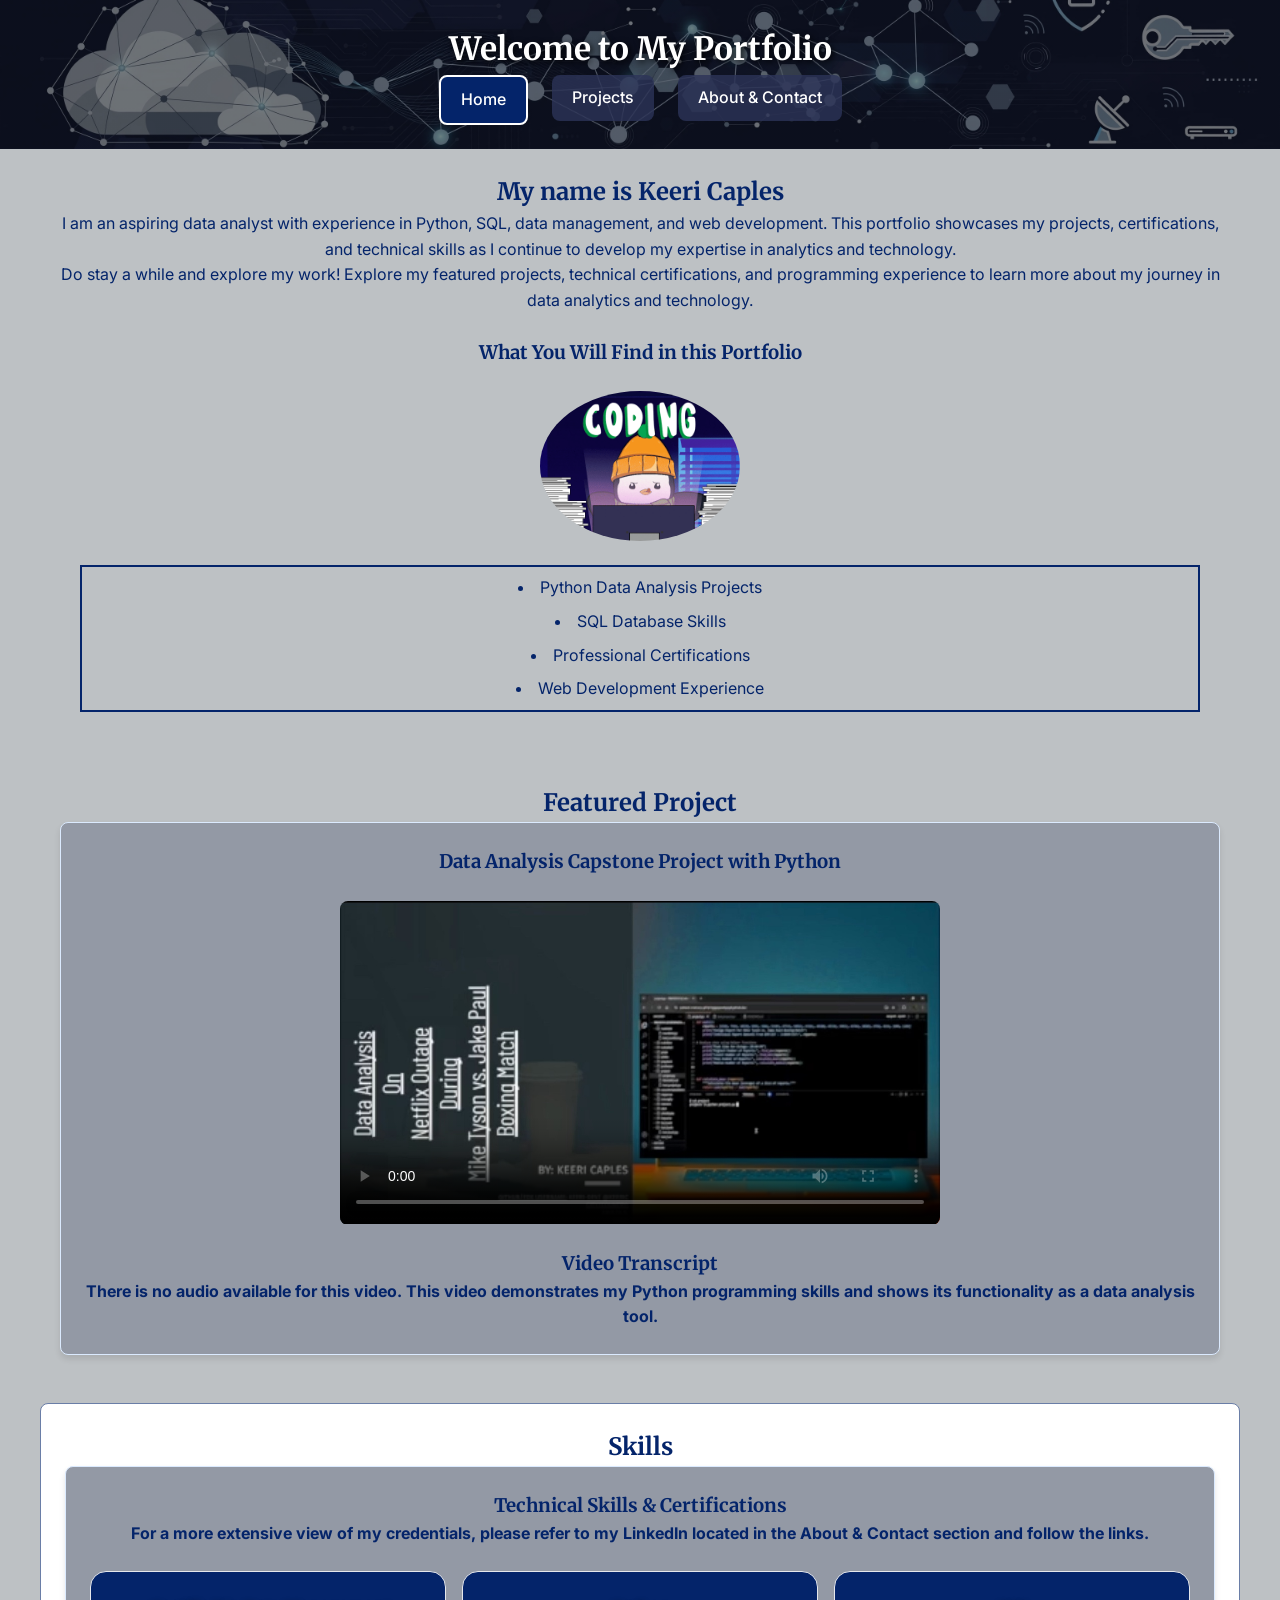
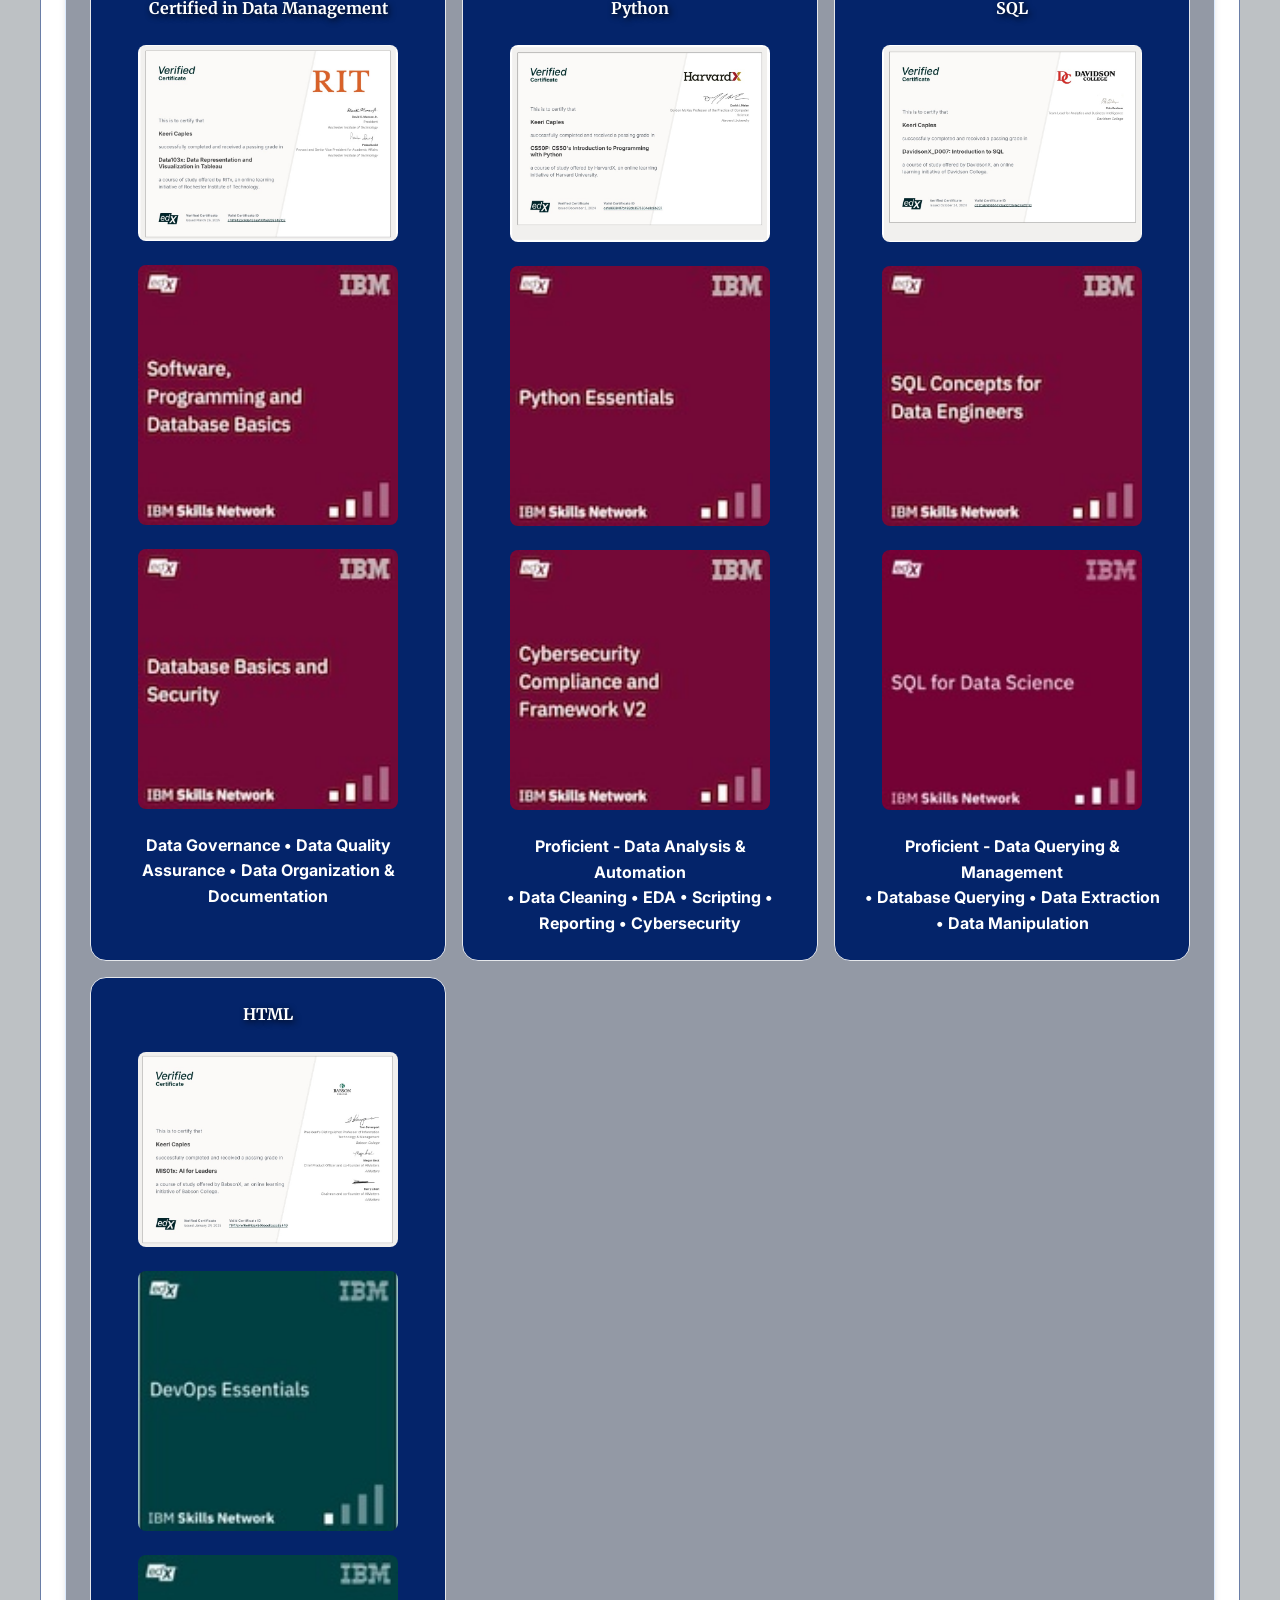
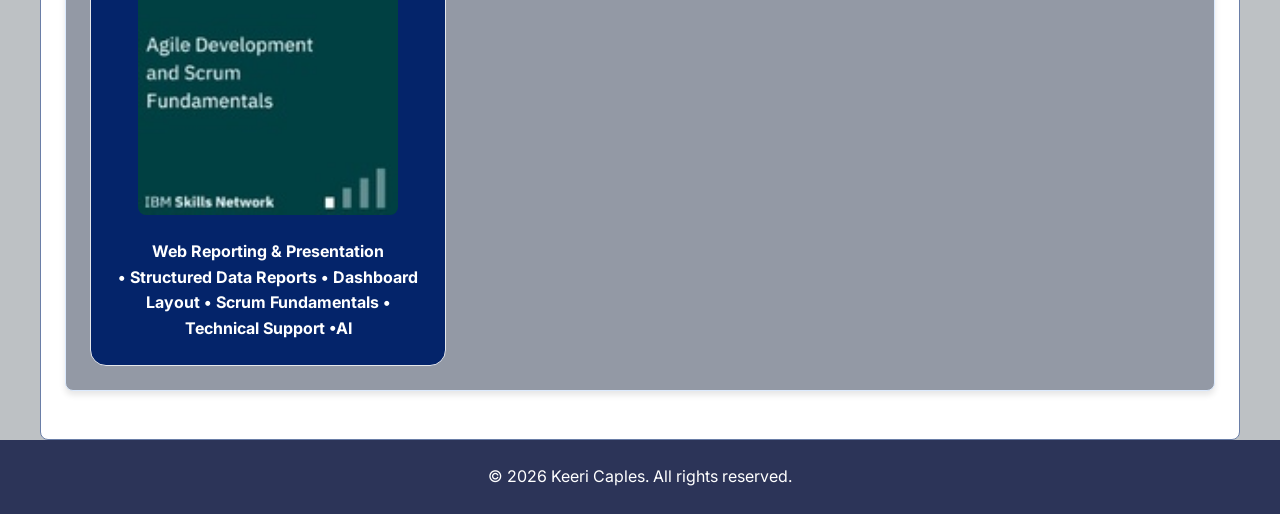
==== index.html @ d0a8fe0f "Profolio Milestone 3_Final Draft" ====
<!DOCTYPE html>
<html lang="en">

<head>
    <meta charset="UTF-8">
    <meta name="viewport" content="width=device-width, initial-scale=1.0">
    <title>Home | My Portfolio</title>

    <link rel="stylesheet" href="assets/css/styles.css">
    <link rel="preconnect" href="https://fonts.googleapis.com">
    <link rel="preconnect" href="https://fonts.gstatic.com" crossorigin>
    <link
        href="https://fonts.googleapis.com/css2?family=Inter:wght@400;600;700&family=Merriweather:wght@700&display=swap"
        rel="stylesheet">
</head>

<body>

    <a href="#main-content" class="skip-link">
        Skip to main content
    </a>

    <header id="hero">
        <h1>Welcome to My Portfolio</h1>
        <nav aria-label="Main Navigation">
            <ul>
                <li><a href="index.html" class="active">Home</a></li>
                <li><a href="projects.html">Projects</a></li>
                <li><a href="about.html">About & Contact</a></li>
            </ul>
        </nav>
    </header>

    <main id="main-content">
        <section>
            <h2>My name is Keeri Caples</h2>
            <p>
                I am an aspiring data analyst with experience in Python, SQL, data management,
                and web development. This portfolio showcases my projects, certifications,
                and technical skills as I continue to develop my expertise in analytics and technology.
            </p>
            <p>Do stay a while and explore my work! Explore my featured projects, technical certifications, and
                programming experience to learn more about my journey in data analytics and technology.
            </p>
            <section>
                <h3>What You Will Find in this Portfolio</h3>
                <img src="assets/videos/data-coding-GIF-penguin.gif" alt="Penguin Coding GIF" class="profile-image">

                <ul class="intro-list">
                    <li>Python Data Analysis Projects</li>
                    <li>SQL Database Skills</li>
                    <li>Professional Certifications</li>
                    <li>Web Development Experience</li>
                </ul>
            </section>
        </section>

        <section>
            <h2>Featured Project</h2>

            <article class="card">
                <h3>Data Analysis Capstone Project with Python</h3>

                <video controls poster="assets/images/python-capstone-thumbnail.jpg" class="project-video"
                    aria-label="Data Analysis Capstone Project demonstration video">
                    <source src="assets/videos/python-capstone.mp4" type="video/mp4">
                    Your browser does not support the video tag.
                </video>

                <h3>Video Transcript</h3>
                <p>There is no audio available for this video. This video demonstrates my Python programming skills and
                    shows its functionality as a data
                    analysis
                    tool.</p>
            </article>
        </section>

        <section class="skill-card">
            <h2>Skills</h2>
            <div class="card">
                <h3>Technical Skills & Certifications</h3>
                <p>For a more extensive view of my credentials, please refer to my LinkedIn located in the About &
                    Contact</a> section
                    and
                    follow the links.
                </p>
                <div class="skills-grid">

                    <article class="skill-box">
                        <h4>Certified in Data Management</h4>
                        <p>
                            <a href="assets/images/data-visualization-cert.jpg" target="_blank"
                                rel="noopener noreferrer">
                                <img src="assets/images/data-visualization-cert.jpg"
                                    alt="Certificate for Data Management" class="badge">
                            </a>
                            <a href="assets/images/database-basics-badge.jpg" target="_blank" rel="noopener noreferrer">
                                <img src="assets/images/database-basics-badge.jpg" alt="Database Basics Badge"
                                    class="badge">
                            </a>
                            <a href="assets/images/database-basics-security-badge.jpg" target="_blank"
                                rel="noopener noreferrer">
                                <img src="assets/images/database-basics-security-badge.jpg"
                                    alt="Database Basics Security Badge" class="badge">
                            </a>
                        </p>
                        <p>Data Governance • Data Quality Assurance • Data
                            Organization & Documentation</p>
                    </article>

                    <article class="skill-box">
                        <h4>Python</h4>
                        <p>
                            <a href="assets/images/cs50s-python-cert.jpg" target="_blank" rel="noopener noreferrer">
                                <img src="assets/images/cs50s-python-cert.jpg" alt="Python Essentials Certificate"
                                    class="badge">
                            </a>

                            <a href="assets/images/python-essentials-badge.jpg" target="_blank"
                                rel="noopener noreferrer">
                                <img src="assets/images/python-essentials-badge.jpg" alt="Python Essentials Badge"
                                    class="badge">
                            </a>
                            <a href="assets/images/cybersecurity-badge.jpg" target="_blank" rel="noopener noreferrer">
                                <img src="assets/images/cybersecurity-badge.jpg" alt="Cybersecurity Badge"
                                    class="badge">
                            </a>
                        </p>
                        <p>Proficient - Data Analysis & Automation</p>
                        <p>• Data Cleaning • EDA • Scripting • Reporting • Cybersecurity</p>
                    </article>

                    <article class="skill-box">
                        <h4>SQL</h4>
                        <p>
                            <a href="assets/images/intro-sql-cert.jpg" target="_blank" rel="noopener noreferrer">
                                <img src="assets/images/intro-sql-cert.jpg" alt="Introduction to SQL Certificate"
                                    class="badge">
                            </a>
                            <a href="assets/images/sql-concepts-for-data-engineers-badge.jpg" target="_blank"
                                rel="noopener noreferrer">
                                <img src="assets/images/sql-concepts-for-data-engineers-badge.jpg"
                                    alt="SQL Fundamentals Badge" class="badge">
                            </a>
                            <a href="assets/images/sql-data-science-badge.jpg" target="_blank"
                                rel="noopener noreferrer">
                                <img src="assets/images/sql-data-science-badge.jpg" alt="SQL Essentials Badge"
                                    class="badge">
                            </a>
                        </p>
                        <p>Proficient - Data Querying & Management</p>
                        <p>• Database Querying • Data Extraction • Data
                            Manipulation</p>
                    </article>

                    <div class="skill-box">
                        <h4>HTML</h4>
                        <p>
                            <a href="assets/images/ai-leaders-cert.jpg" target="_blank" rel="noopener noreferrer">
                                <img src="assets/images/ai-leaders-cert.jpg" width="260" alt="AI Leaders Certificate"
                                    class="badge">
                            </a>
                            <a href="assets/images/devops-essentials-badge.jpg" target="_blank"
                                rel="noopener noreferrer">
                                <img src="assets/images/devops-essentials-badge.jpg" alt="DevOps Essentials Badge"
                                    class="badge">
                            </a>
                            <a href="assets/images/scrum-fundamentals-badge.jpg" target="_blank"
                                rel="noopener noreferrer">
                                <img src="assets/images/scrum-fundamentals-badge.jpg" alt="Scrum Fundamentals Badge"
                                    class="badge">
                            </a>
                        </p>
                        <p>Web Reporting & Presentation</p>
                        <p>• Structured Data Reports • Dashboard Layout • Scrum Fundamentals • Technical Support •AI</p>
                    </div>
                </div>
            </div>
        </section>
    </main>

    <footer>
        <p>&copy; 2026 Keeri Caples. All rights reserved.</p>
    </footer>
</body>

</html>
---- assets/css/styles.css ----
/* GLOBAL STYLES */
* {
    box-sizing: border-box;
    margin: 0;
    padding: 0;
}

img,
video {
    max-width: 100%;
    height: auto;
}

/* TYPE SELECTOR */

body {
    font-family: 'Inter', sans-serif;
    line-height: 1.6;
    margin: 0;
    padding: 0;
    background-color: #bdc1c4;
    color: #04246a;
    text-align: center;
}

h1,
h4 {
    font-family: 'Merriweather', serif;
    color: #ffffff;
    font-weight: 700;
    text-shadow: 2px 2px 6px rgba(0, 0, 0, 0.9);
}

h2,
h3 {
    font-family: 'Merriweather', serif;
    color: #04246a;
    font-weight: 700;
}

form {
    max-width: 600px;
    margin: auto;
    text-align: left;
}

fieldset {
    border: 2px solid #2563eb;
    border-radius: 8px;
    padding: 20px;
}

label {
    display: block;
    margin-top: 8px;
    font-weight: bold;
}

input,
textarea {
    width: 100%;
    padding: 16px;
    margin-top: 8px;
}

/* ID SELECTOR */

#hero {
    background-image:
        linear-gradient(rgba(0, 0, 0, 0.5),
            rgba(0, 0, 0, 0.5)),
        url("../images/banner.jpg");

    background-size: cover;
    background-position: center;
    background-repeat: no-repeat;
    color: white;
    padding: 24px 20px;
    text-align: center;
}



/* NAVIGATION */

nav ul {
    list-style: none;
    padding: 0;
    display: flex;
    justify-content: center;
    gap: 24px;
    flex-direction: column;
}


nav a {
    text-decoration: none;
    color: white;
    font-weight: 500;

    background-color: rgba(44, 52, 88, 0.8);
    padding: 10px 20px;
    border-radius: 8px;

    display: inline-block;
    transition: 0.3s;
}

nav a:hover,
nav a:focus {
    background-color: #2563eb;
    transform: translateY(-2px);
    outline: 3px solid #facc15;
}

button {
    background-color: #2563eb;
    color: white;
    border: none;
    padding: 10px 20px;
    margin-top: 16px;
    border-radius: 8px;
    cursor: pointer;
}

button:hover,
button:focus {
    background-color: #04246a;
}

/* Keyboard Accessibility */
a:focus,
button:focus,
input:focus,
textarea:focus {
    outline: 3px solid #facc15;
    outline-offset: 3px;
}

/* CLASS SELECTOR */

.card {
    background-color: #9399a5;
    text-align: center;
    border: 1px solid #dbeafe;
    border-radius: 8px;
    padding: 24px;
    margin-bottom: 24px;
    box-shadow: 0 4px 6px rgba(0, 0, 0, 0.1);
    color: #04246a;
    font-weight: bold;
}

.card:hover {
    box-shadow: 0 8px 12px rgba(0, 0, 0, 0.2);
    transform: translateY(-4px);
    transition: all 0.3s ease;
}

.intro-list {
    list-style: disc;
    margin-top: 16px;
    list-style-position: inside;
    border: 2px solid #04246a;
}

.intro-list li {
    margin: 8px 0;
    text-align: center;
}

.profile-image {
    max-width: 200px;
    height: auto;
    border-radius: 50%;
    display: block;
    margin: 24px auto;
}

.active {
    background-color: #04246a;
    border: 2px solid white;
}

.skills-grid {
    display: grid;
    grid-template-columns: 1fr;
    gap: 16px;
    margin-top: 24px;
}

.skill-card {
    font-family: 'Inter', sans-serif;
    background-color: white;
    border: 1px solid #6a7ea7;
    border-radius: 8px;
    padding: 24px;
    max-width: 1200px;
    text-align: center;
}

.skill-box {
    border: 1px solid #e5e7eb;
    border-radius: 16px;
    padding: 24px;
    background-color: #04246a;
    text-align: center;
    color: white;
    overflow-wrap: break-word;
}

.skill-list {
    list-style-type: disc;
    text-align: left;
    margin-left: 24px;
}

.contact-info {
    font-family: 'Inter', sans-serif;
    background-color: white;
    border: 4px solid #6a7ea7;
    border-radius: 8px;
    padding: 24px;
    max-width: 1200px;
    text-align: center;
}

.skip-link {
    position: absolute;
    left: -9999px;
}

.skip-link:focus {
    left: 10px;
    top: 10px;
    background: #6a7ea7;
    color: white;
    padding: 16px;
    border-radius: 8px;
    z-index: 1000;
}

.project-video {

    width: 100%;
    max-width: 600px;
    height: auto;
    display: block;
    margin: 24px auto;
    border-radius: 8px;
}

.badge {
    width: 100%;
    max-width: 260px;
    height: auto;
    display: block;
    margin: 24px auto;
    border-radius: 8px;
}

.error-message {
    color: #b91c1c;
    display: none;
    font-size: 0.9rem;
    margin-top: 4px;
}

.error-message.show {
    display: block;
}

/* SECTIONS */

section {
    padding: 24px 20px;
    max-width: 1200px;
    margin: 0 auto;
    text-align: center;
}

/* FOOTER */

footer {
    background-color: #2C3458;
    color: white;
    text-align: center;
    padding: 24px;
    position: relative;
    bottom: 0;
    width: 100%;
}

/* TABLET */

@media (min-width: 768px) {
    nav ul {
        flex-direction: row;
    }

    .skills-grid {
        grid-template-columns: repeat(2, 1fr);
    }
}


/* DESKTOP */

@media (min-width: 1200px) {
    .skills-grid {
        grid-template-columns: repeat(3, 1fr);
    }

    main {
        max-width: 1200px;
        margin: 0 auto;
    }
}

html,
body {
    overflow-x: hidden;
}
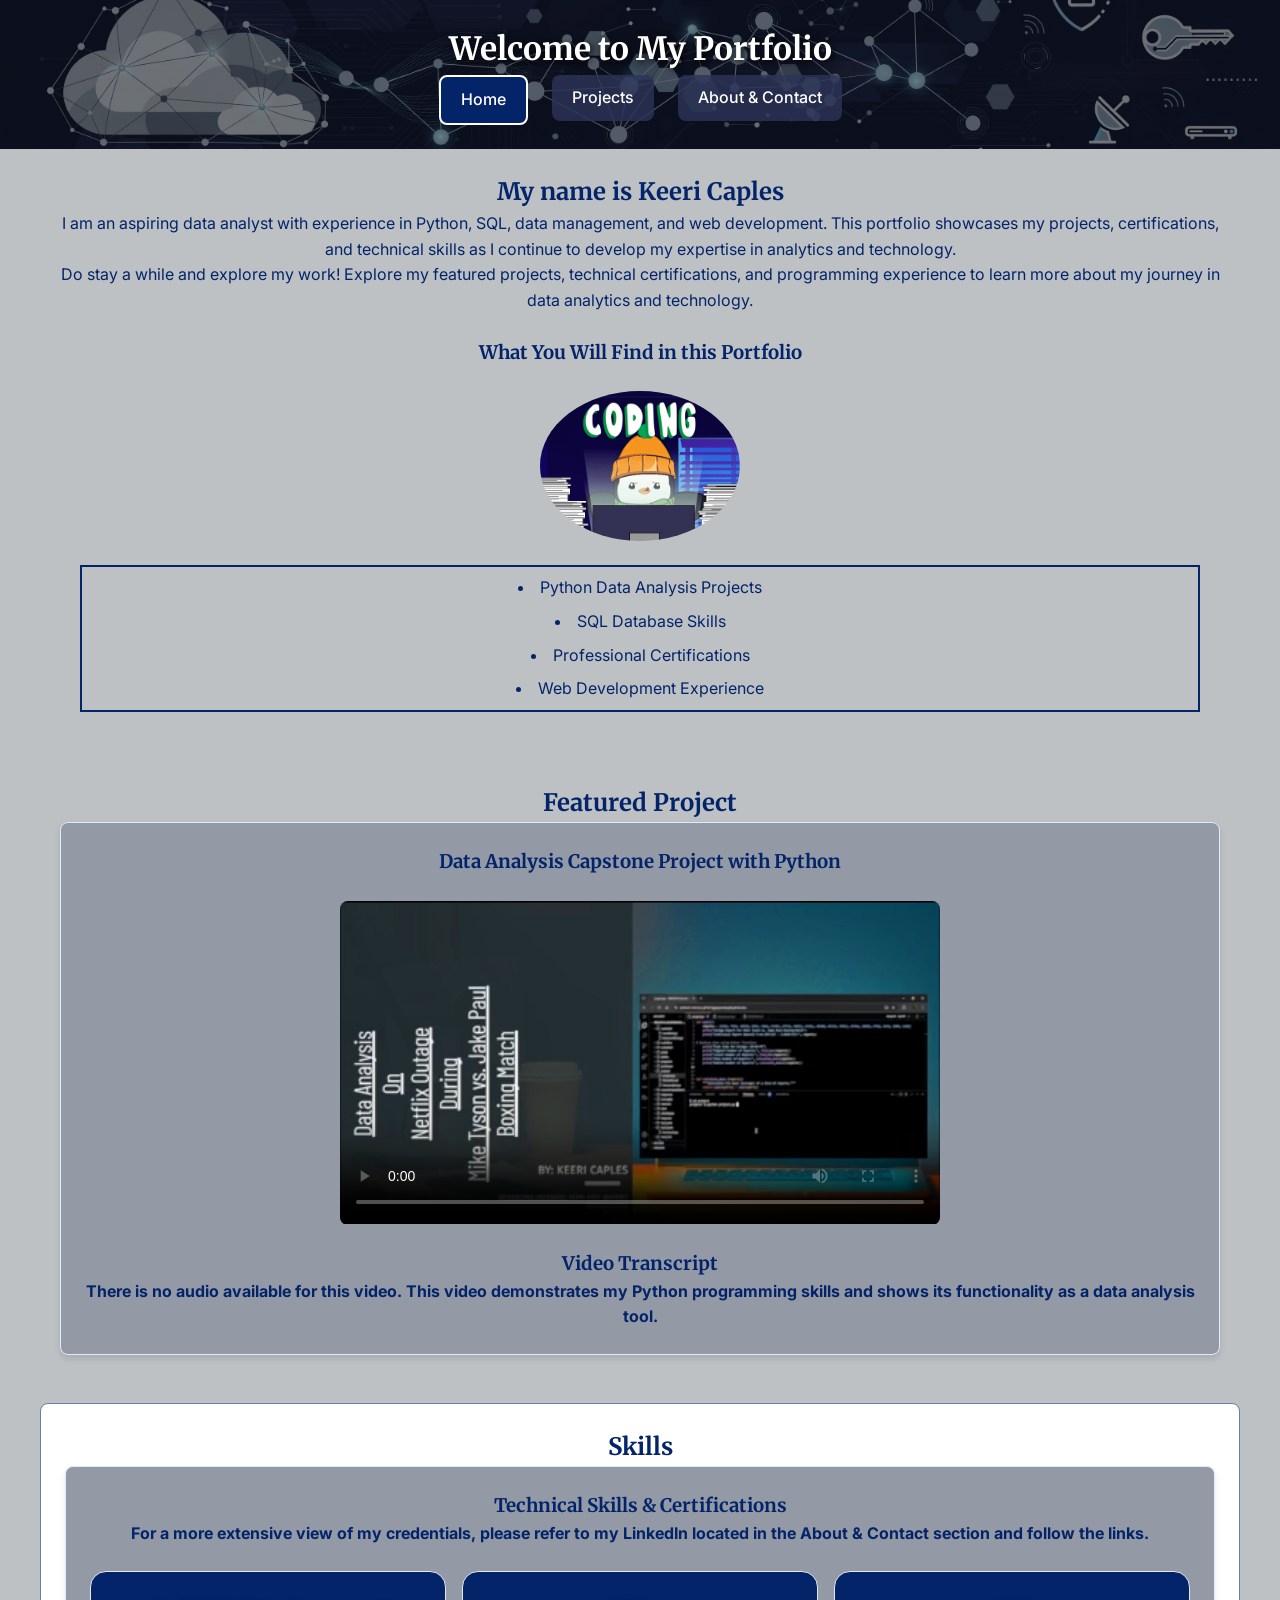
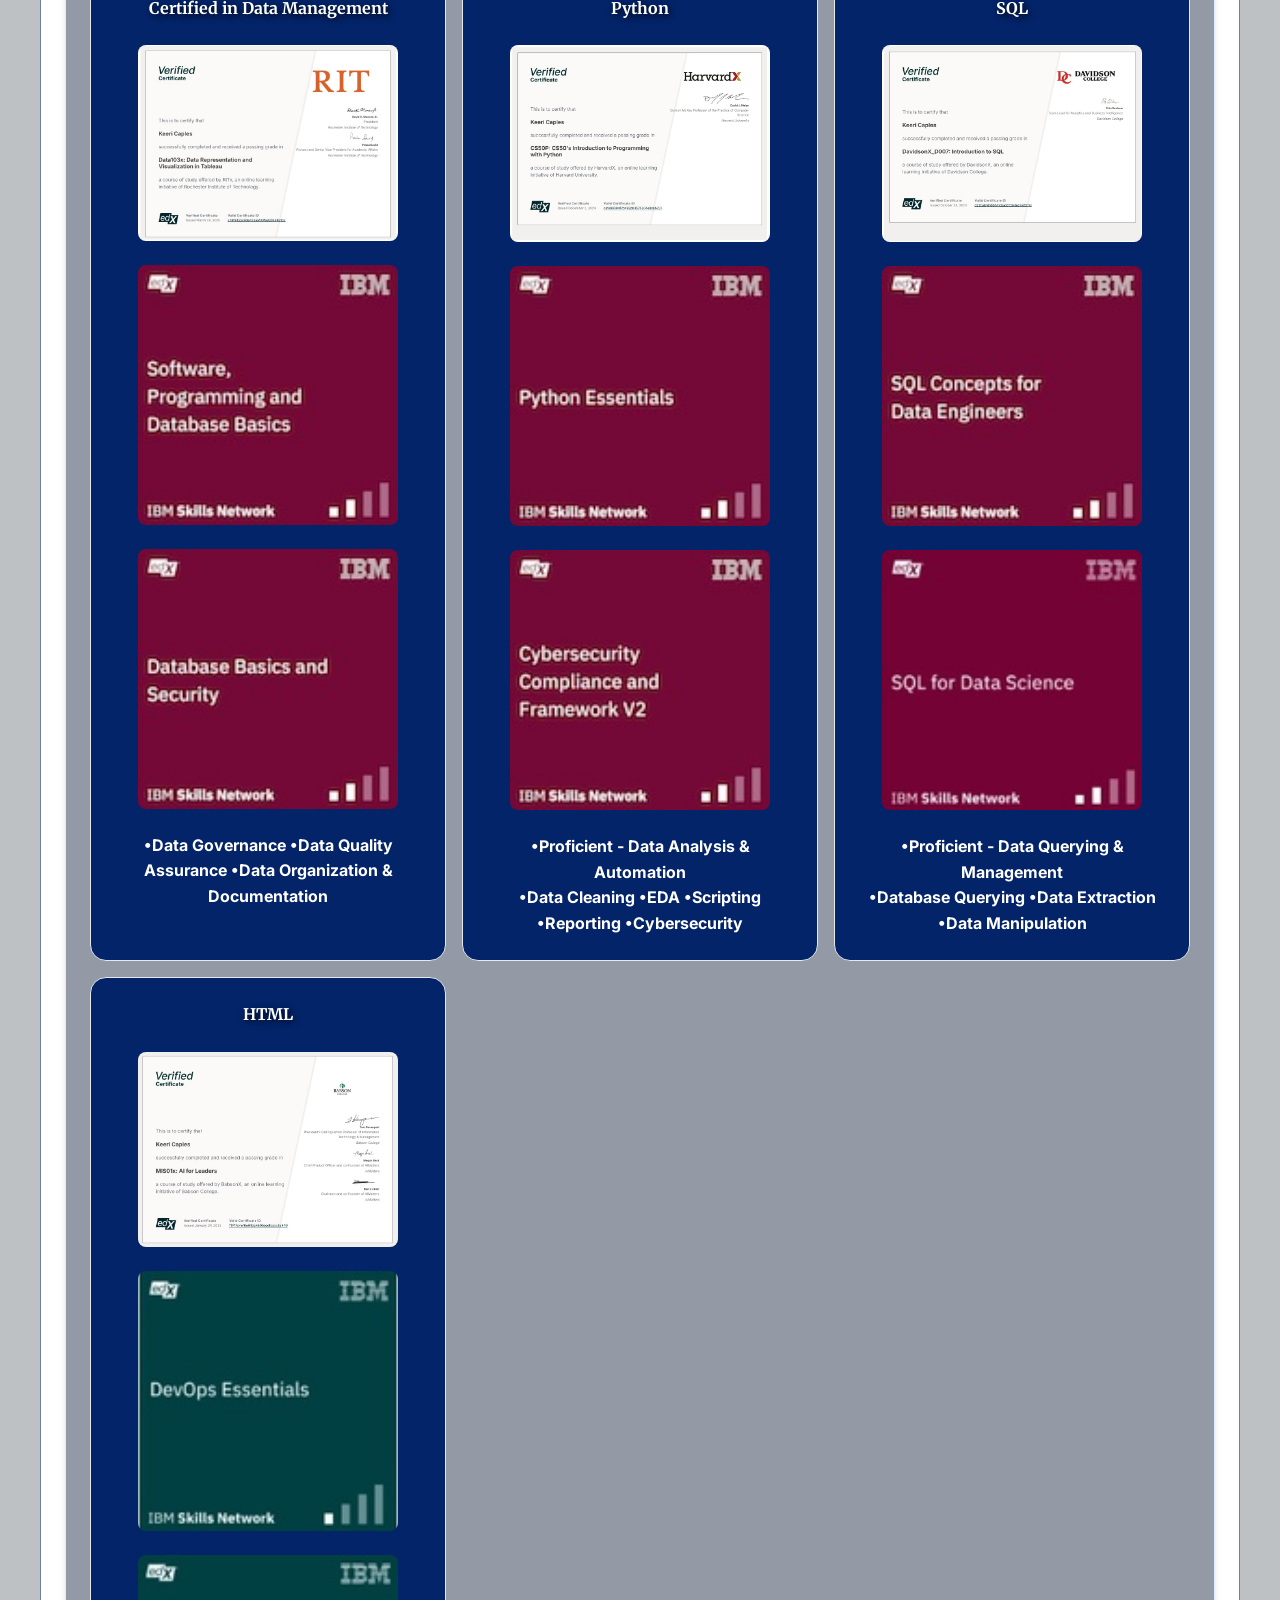
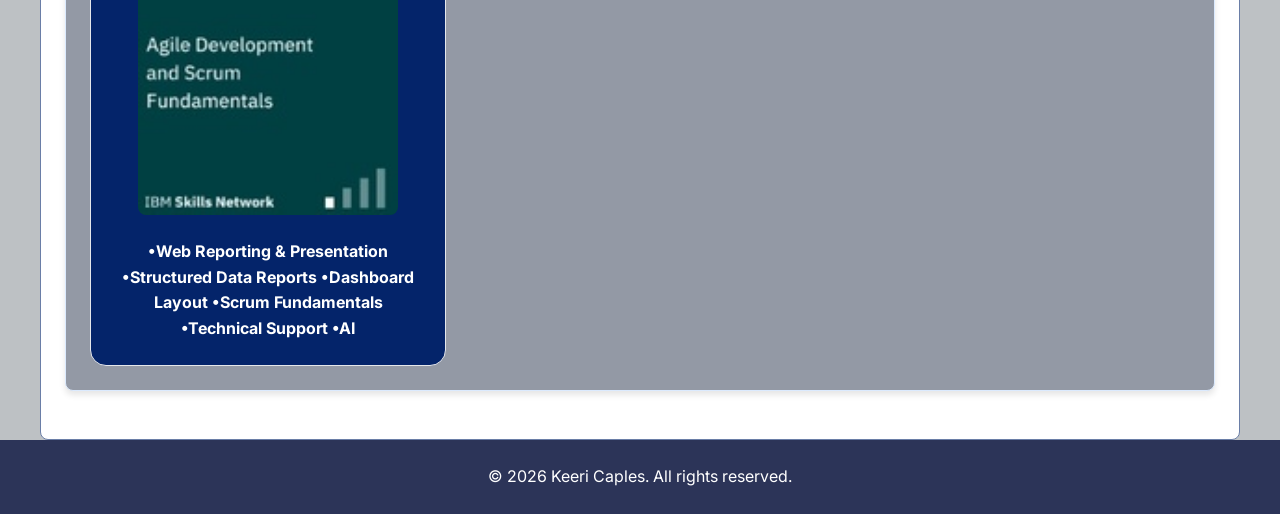
==== commit f40946ea: "Portfolio Milestone 3_Final Final Final Boss" ====
--- a/index.html
+++ b/index.html
@@ -104,7 +104,7 @@
                                     alt="Database Basics Security Badge" class="badge">
                             </a>
                         </p>
-                        <p>Data Governance • Data Quality Assurance • Data
+                        <p>•Data Governance •Data Quality Assurance •Data
                             Organization & Documentation</p>
                     </article>
 
@@ -126,8 +126,9 @@
                                     class="badge">
                             </a>
                         </p>
-                        <p>Proficient - Data Analysis & Automation</p>
-                        <p>• Data Cleaning • EDA • Scripting • Reporting • Cybersecurity</p>
+                        <p>•Proficient - Data Analysis & Automation</p>
+
+                        <p>•Data Cleaning •EDA •Scripting •Reporting •Cybersecurity</p>
                     </article>
 
                     <article class="skill-box">
@@ -148,8 +149,9 @@
                                     class="badge">
                             </a>
                         </p>
-                        <p>Proficient - Data Querying & Management</p>
-                        <p>• Database Querying • Data Extraction • Data
+                        <p>•Proficient - Data Querying & Management</p>
+
+                        <p>•Database Querying •Data Extraction •Data
                             Manipulation</p>
                     </article>
 
@@ -171,8 +173,9 @@
                                     class="badge">
                             </a>
                         </p>
-                        <p>Web Reporting & Presentation</p>
-                        <p>• Structured Data Reports • Dashboard Layout • Scrum Fundamentals • Technical Support •AI</p>
+                        <p>•Web Reporting & Presentation</p>
+
+                        <p>•Structured Data Reports •Dashboard Layout •Scrum Fundamentals •Technical Support •AI</p>
                     </div>
                 </div>
             </div>
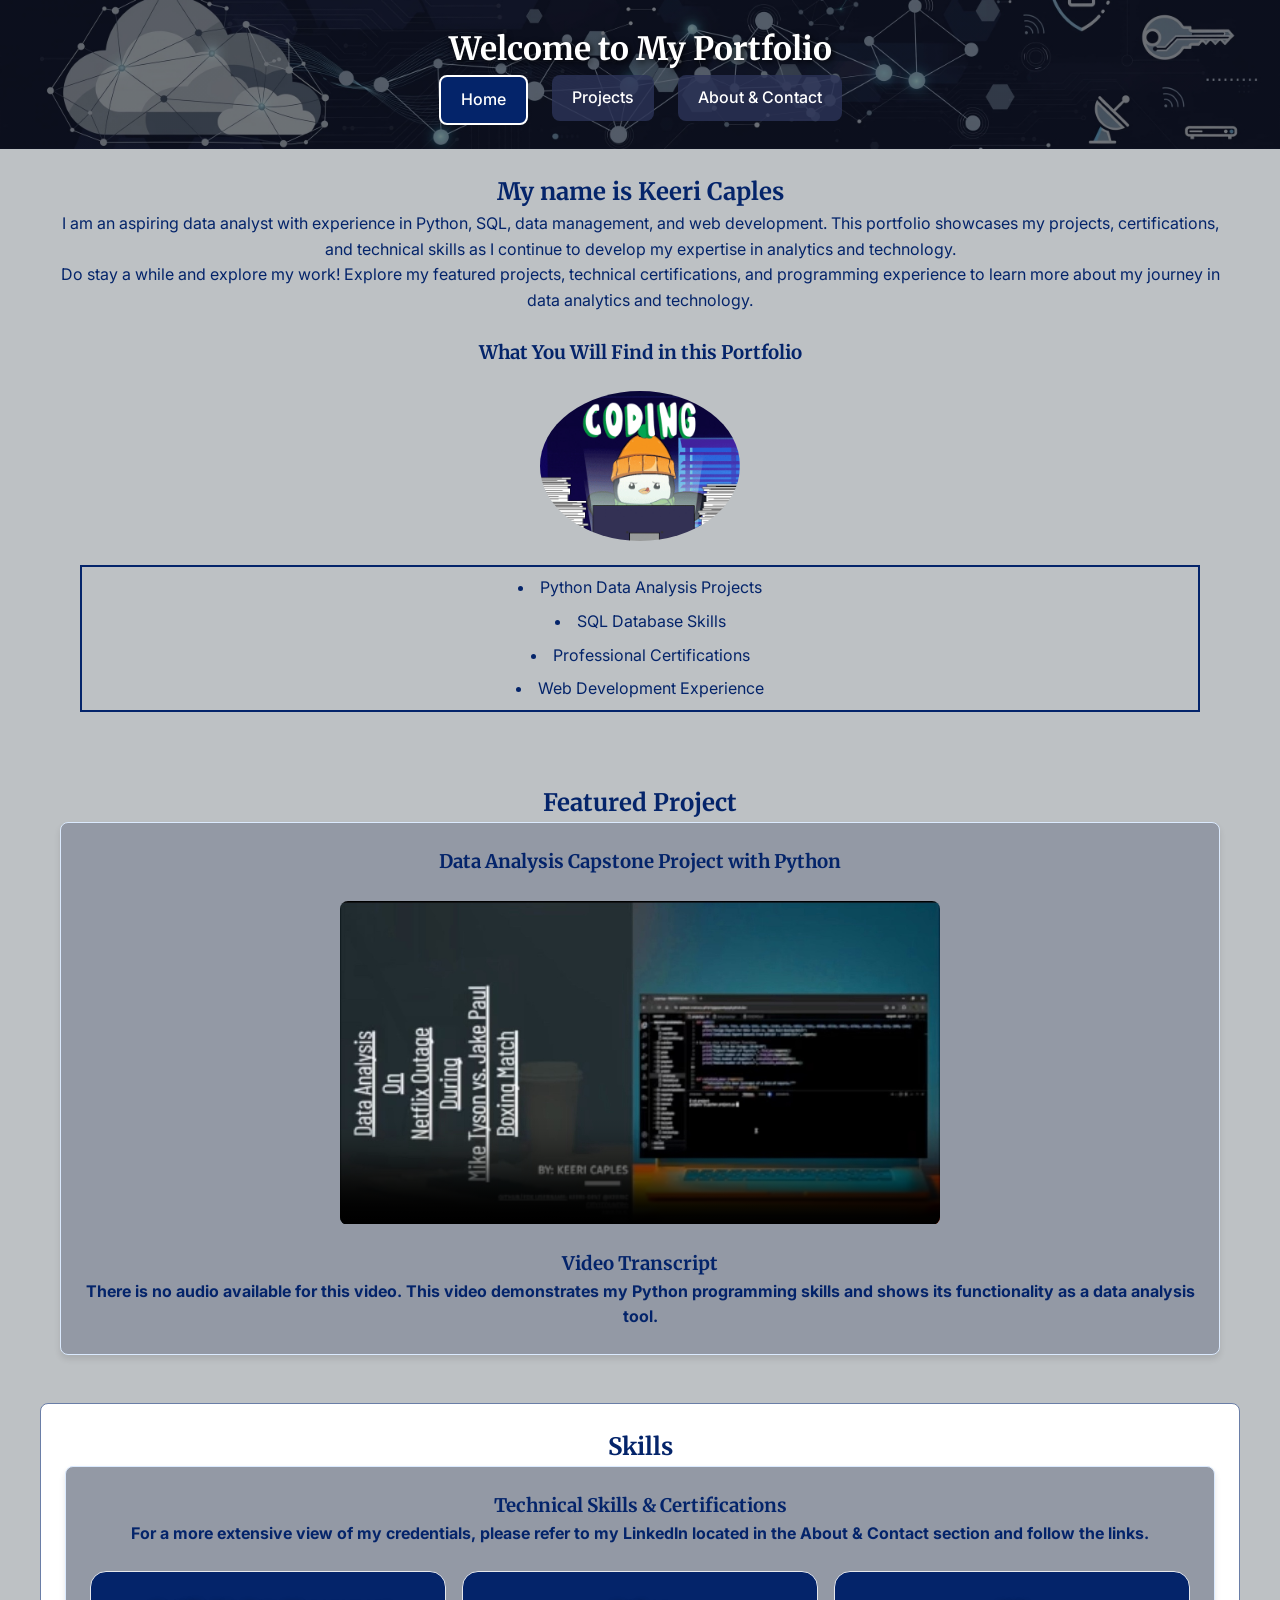
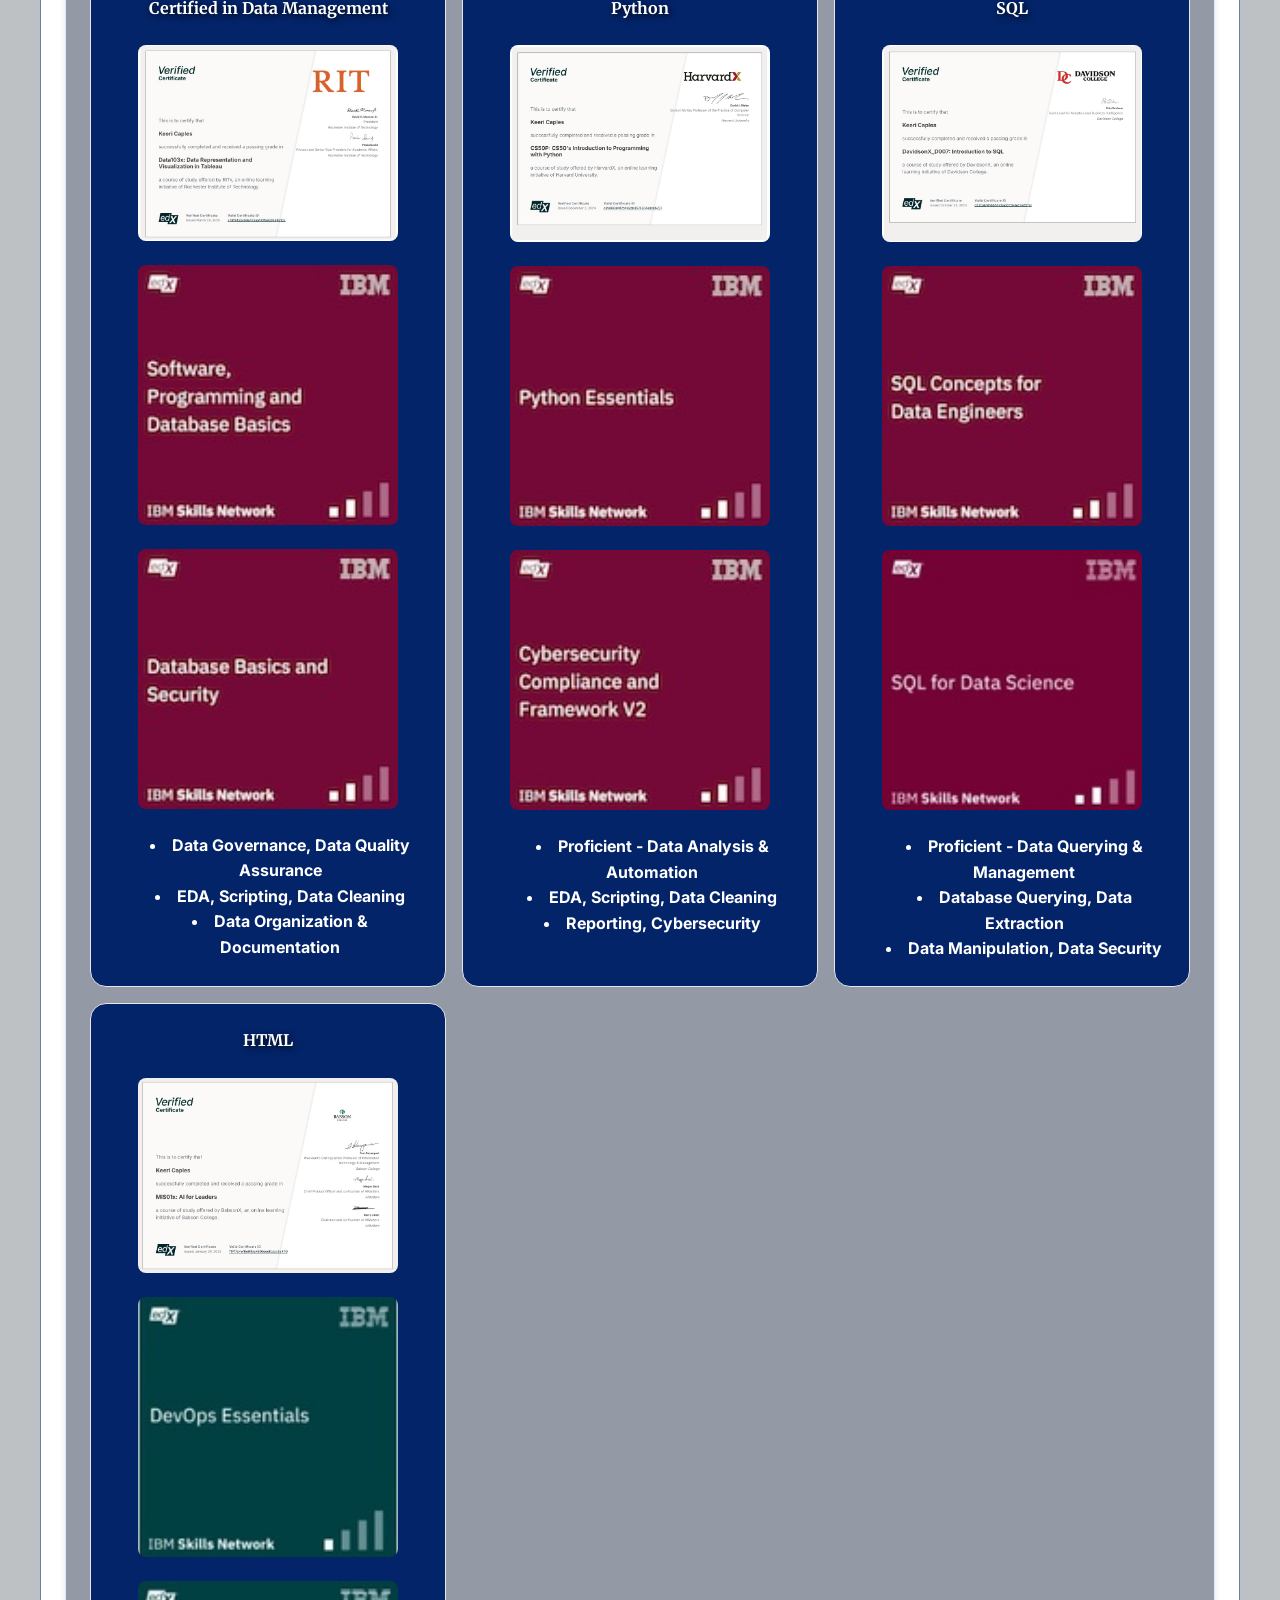
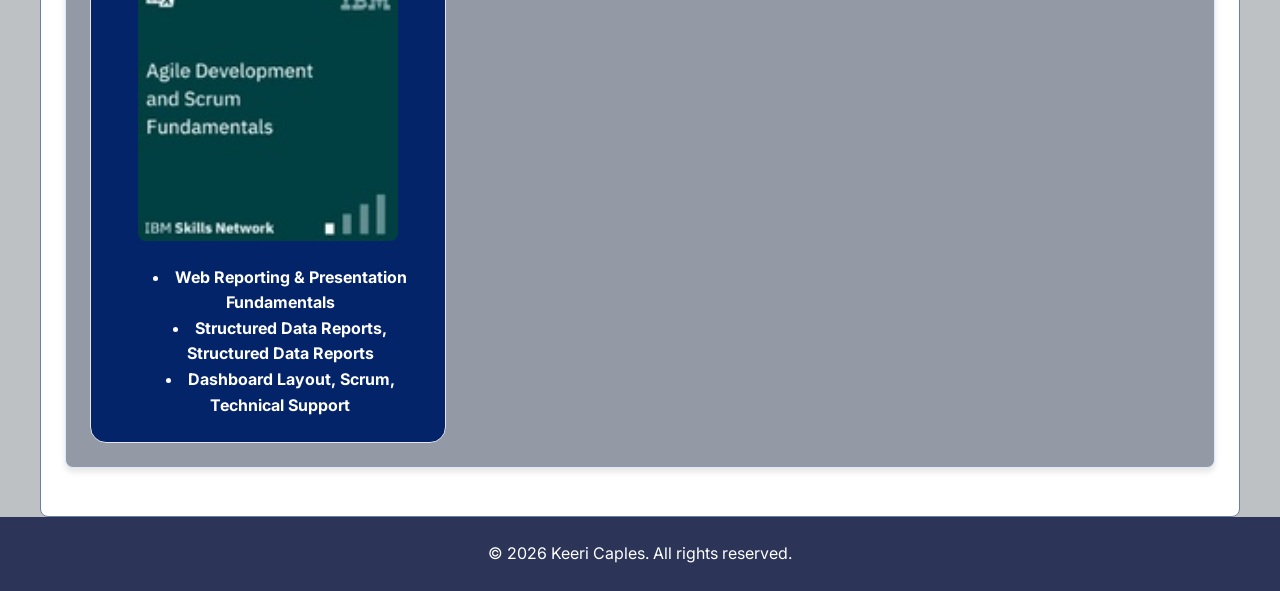
==== commit ce76eba9: "Portfolio Milestone 3" ====
--- a/index.html
+++ b/index.html
@@ -104,8 +104,11 @@
                                     alt="Database Basics Security Badge" class="badge">
                             </a>
                         </p>
-                        <p>•Data Governance •Data Quality Assurance •Data
-                            Organization & Documentation</p>
+                        <ul class="skill-list">
+                            <li>Data Governance, Data Quality Assurance </li>
+                            <li>EDA, Scripting, Data Cleaning </li>
+                            <li>Data Organization & Documentation</li>
+                        </ul>
                     </article>
 
                     <article class="skill-box">
@@ -126,9 +129,11 @@
                                     class="badge">
                             </a>
                         </p>
-                        <p>•Proficient - Data Analysis & Automation</p>
-
-                        <p>•Data Cleaning •EDA •Scripting •Reporting •Cybersecurity</p>
+                        <ul class="skill-list">
+                            <li>Proficient - Data Analysis & Automation </li>
+                            <li>EDA, Scripting, Data Cleaning </li>
+                            <li>Reporting, Cybersecurity</li>
+                        </ul>
                     </article>
 
                     <article class="skill-box">
@@ -149,13 +154,14 @@
                                     class="badge">
                             </a>
                         </p>
-                        <p>•Proficient - Data Querying & Management</p>
-
-                        <p>•Database Querying •Data Extraction •Data
-                            Manipulation</p>
+                        <ul class="skill-list">
+                            <li>Proficient - Data Querying & Management</li>
+                            <li>Database Querying, Data Extraction</li>
+                            <li>Data Manipulation, Data Security</li>
+                        </ul>
                     </article>
 
-                    <div class="skill-box">
+                    <article class="skill-box">
                         <h4>HTML</h4>
                         <p>
                             <a href="assets/images/ai-leaders-cert.jpg" target="_blank" rel="noopener noreferrer">
@@ -173,10 +179,12 @@
                                     class="badge">
                             </a>
                         </p>
-                        <p>•Web Reporting & Presentation</p>
-
-                        <p>•Structured Data Reports •Dashboard Layout •Scrum Fundamentals •Technical Support •AI</p>
-                    </div>
+                        <ul class="skill-list">
+                            <li>Web Reporting & Presentation Fundamentals</li>
+                            <li>Structured Data Reports, Structured Data Reports</li>
+                            <li>Dashboard Layout, Scrum, Technical Support</li>
+                        </ul>
+                    </article>
                 </div>
             </div>
         </section>
--- a/assets/css/styles.css
+++ b/assets/css/styles.css
@@ -211,7 +211,8 @@
 
 .skill-list {
     list-style-type: disc;
-    text-align: left;
+    text-align: center;
+    list-style-position: inside;
     margin-left: 24px;
 }
 
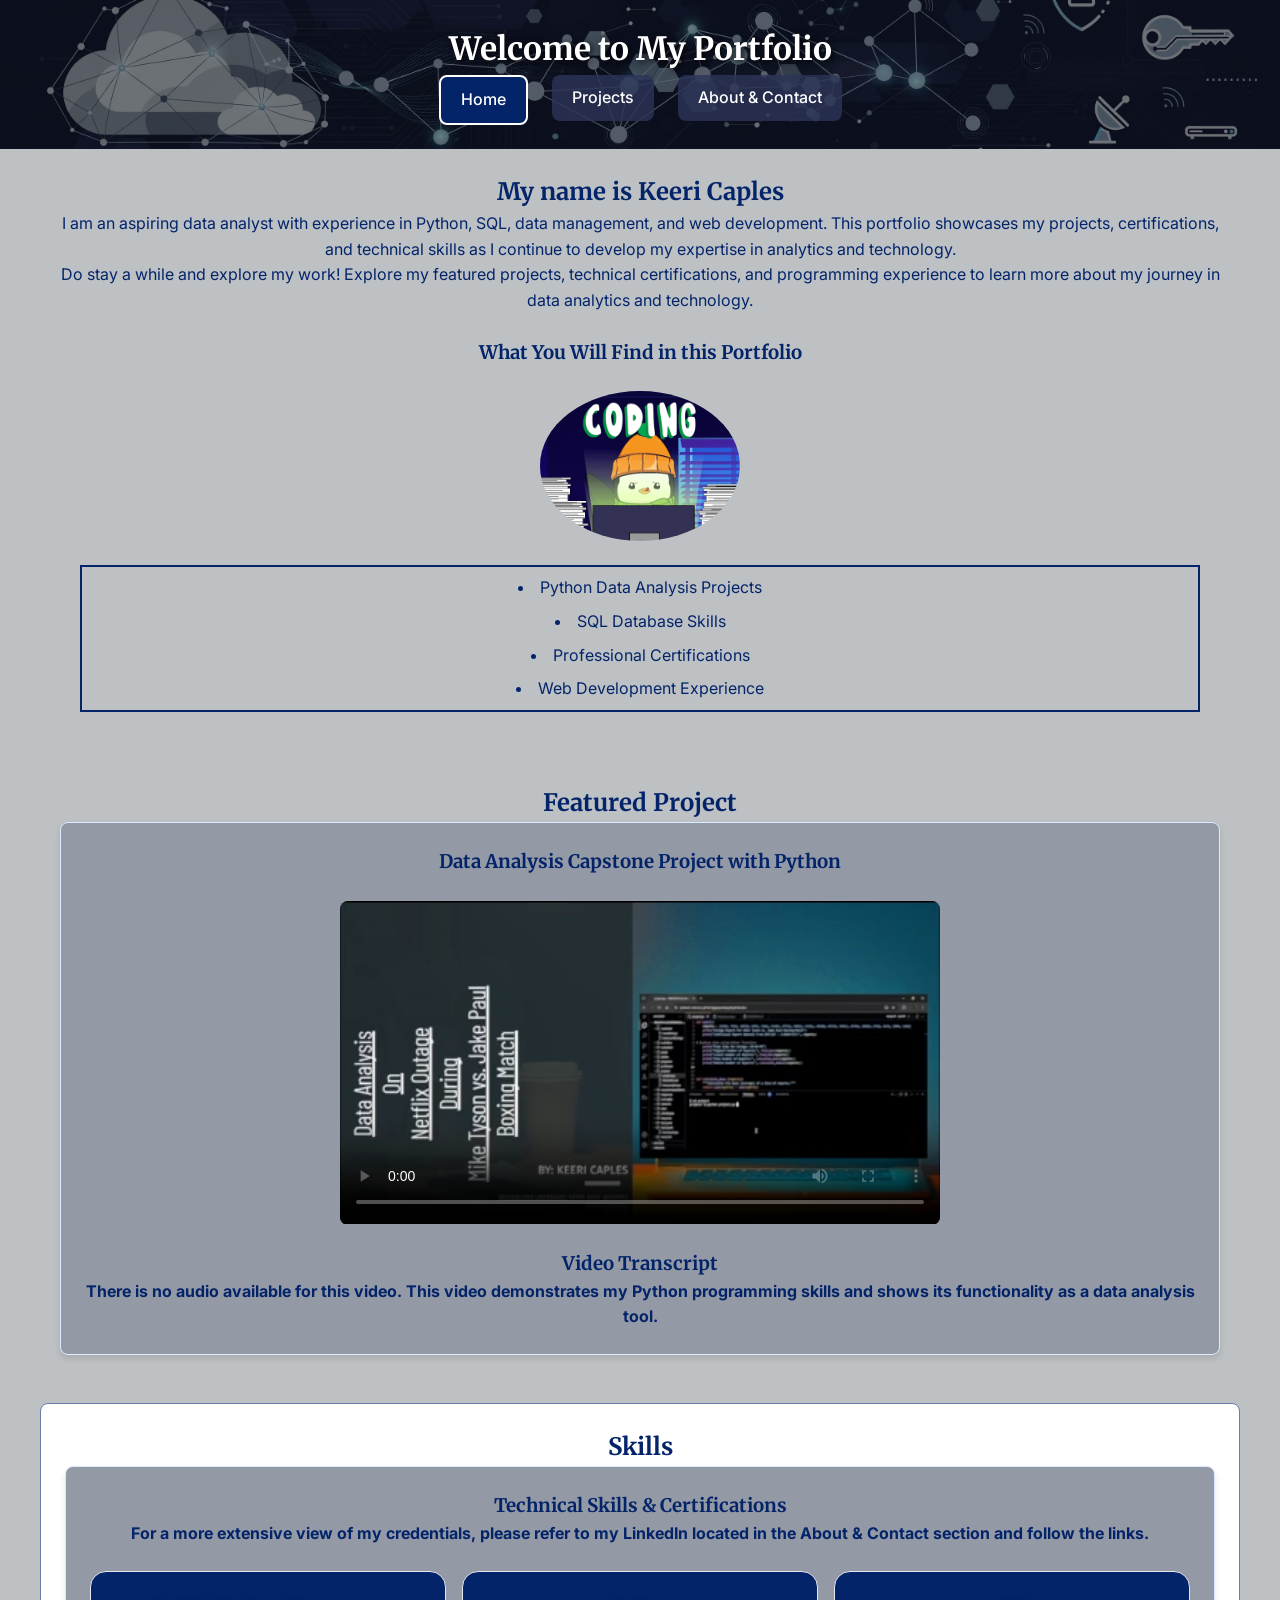
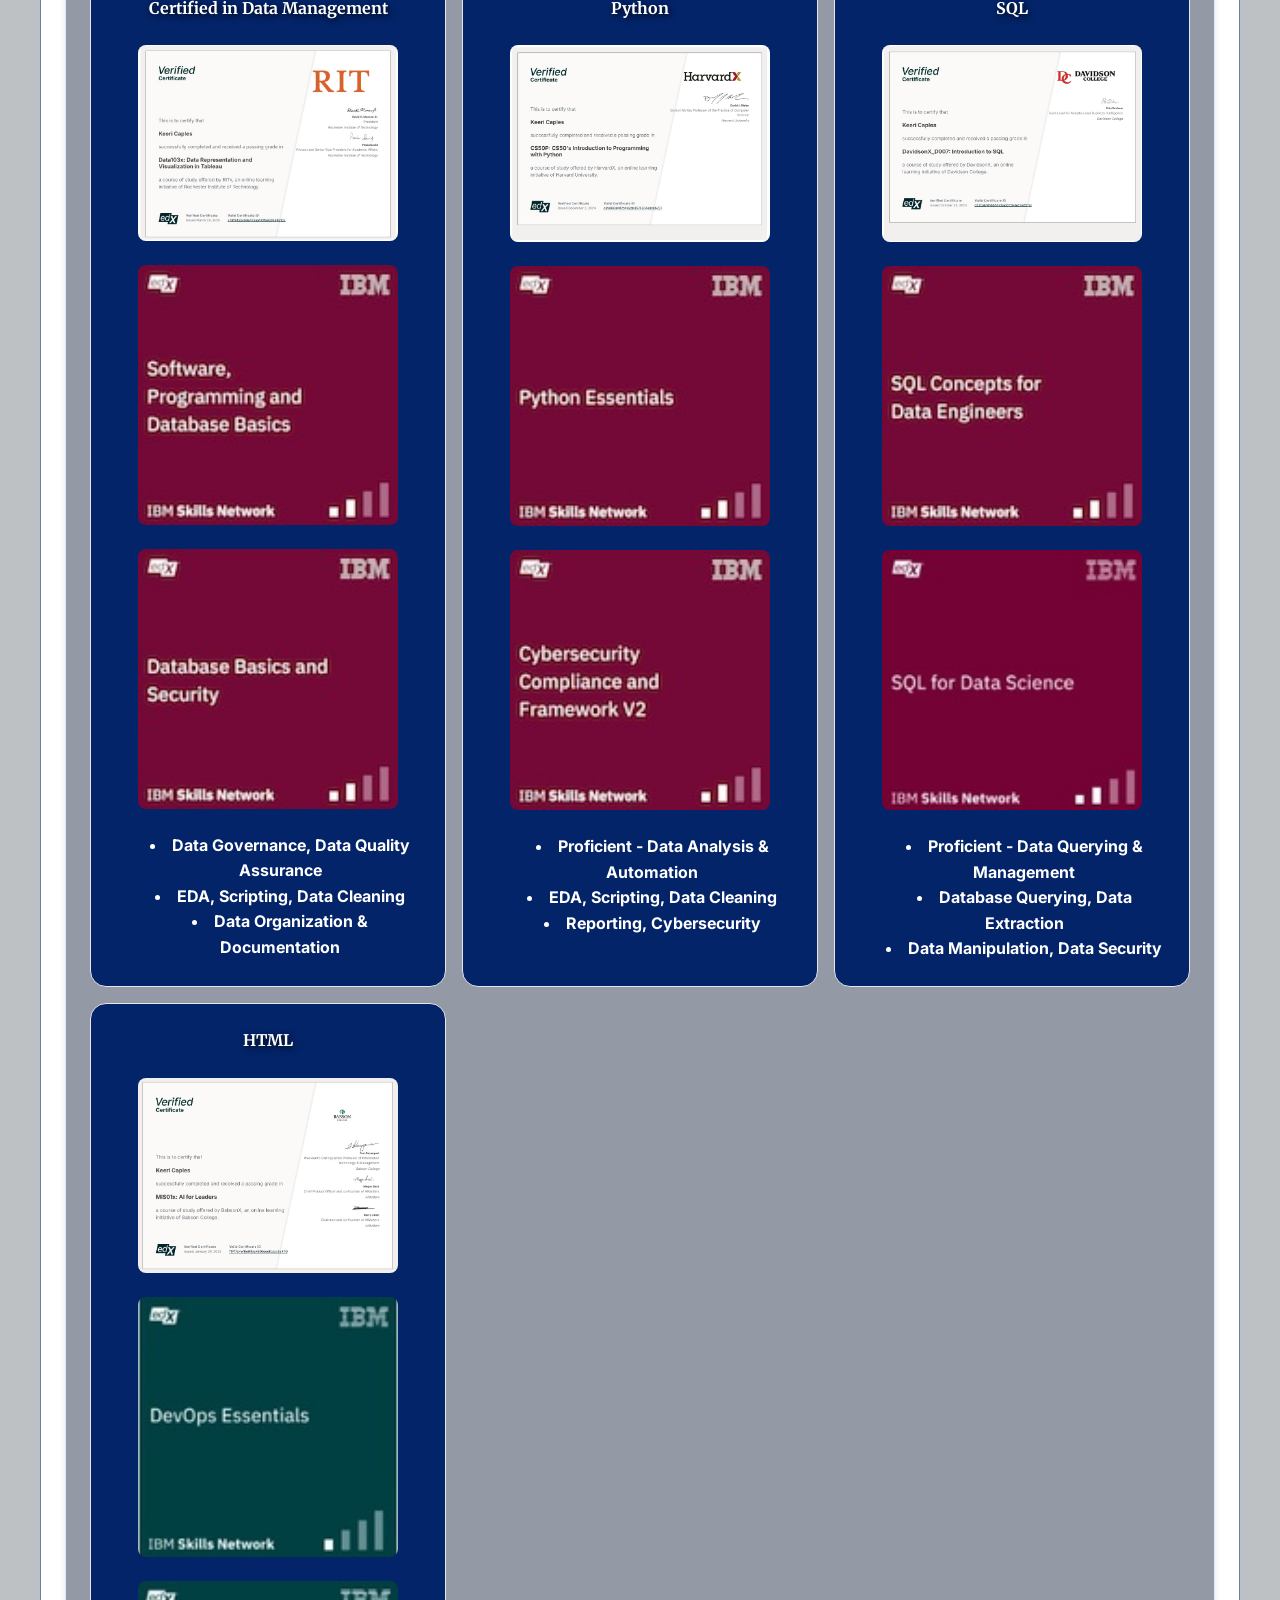
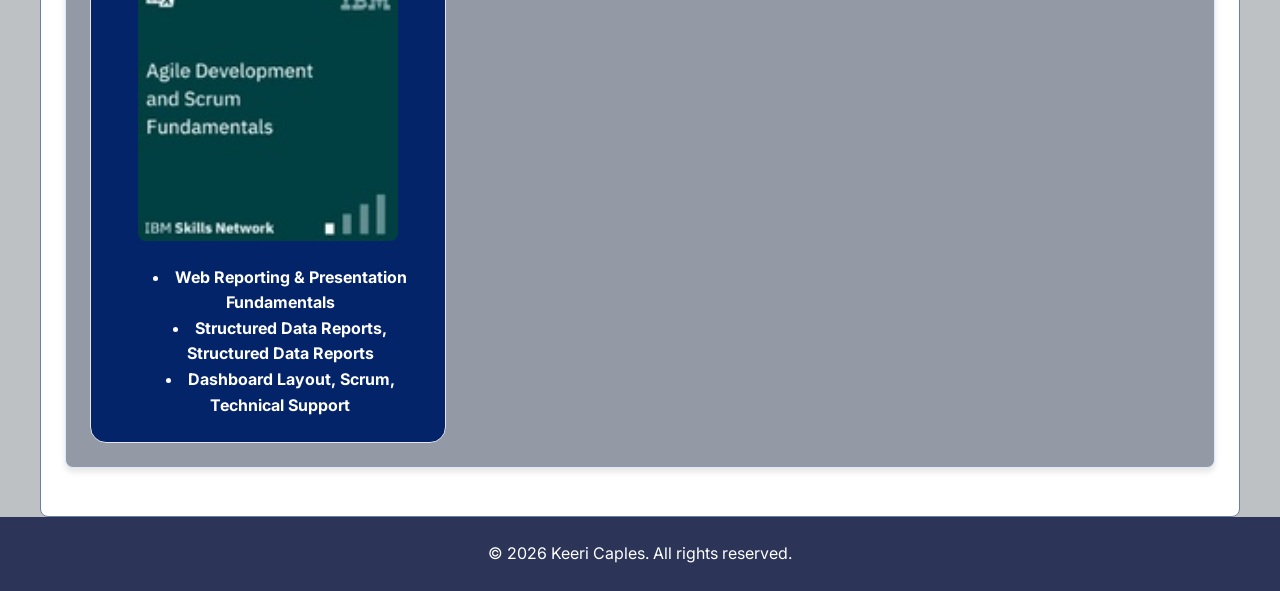
==== commit 7eb490ea: "changing "&" to "&amp;" in index.html where I forgot earlier to reduce risk of parsing errors." ====
--- a/index.html
+++ b/index.html
@@ -107,7 +107,7 @@
                         <ul class="skill-list">
                             <li>Data Governance, Data Quality Assurance </li>
                             <li>EDA, Scripting, Data Cleaning </li>
-                            <li>Data Organization & Documentation</li>
+                            <li>Data Organization &amp; Documentation</li>
                         </ul>
                     </article>
 
@@ -180,7 +180,7 @@
                             </a>
                         </p>
                         <ul class="skill-list">
-                            <li>Web Reporting & Presentation Fundamentals</li>
+                            <li>Web Reporting &amp; Presentation Fundamentals</li>
                             <li>Structured Data Reports, Structured Data Reports</li>
                             <li>Dashboard Layout, Scrum, Technical Support</li>
                         </ul>
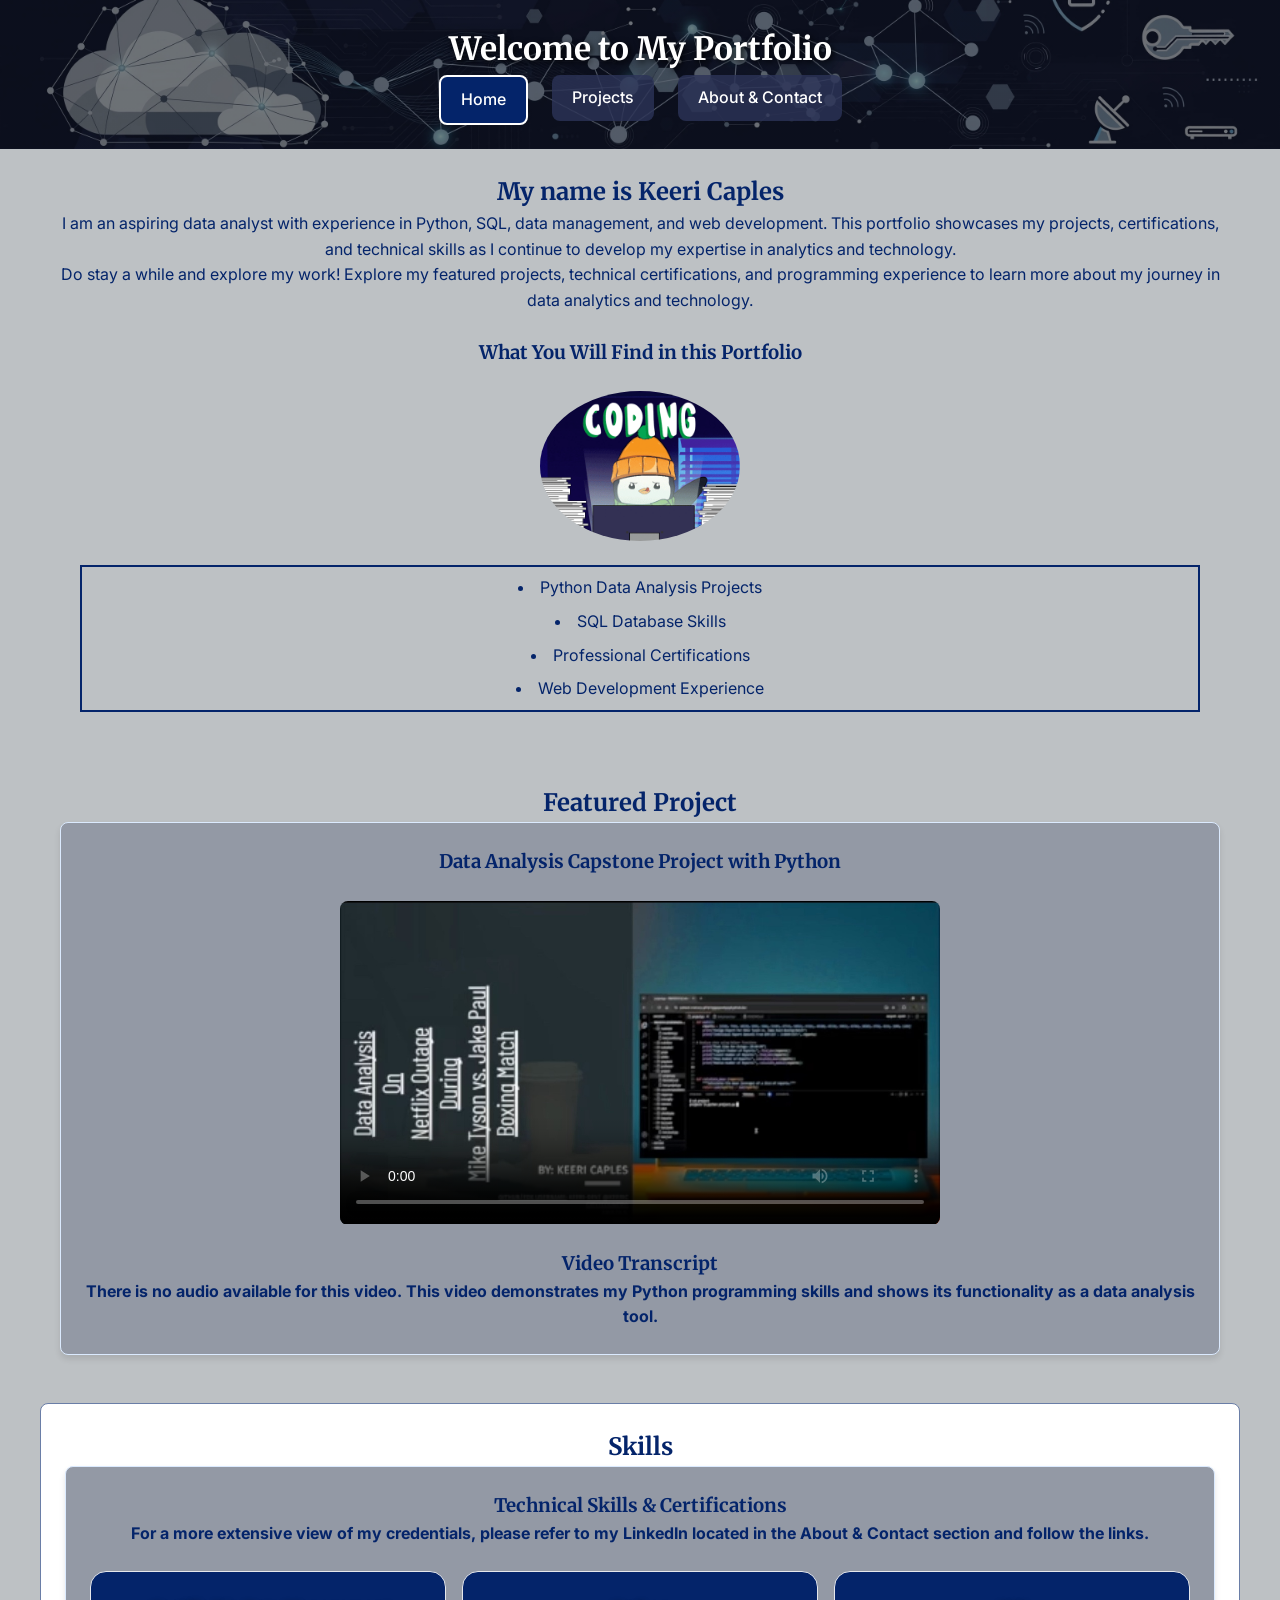
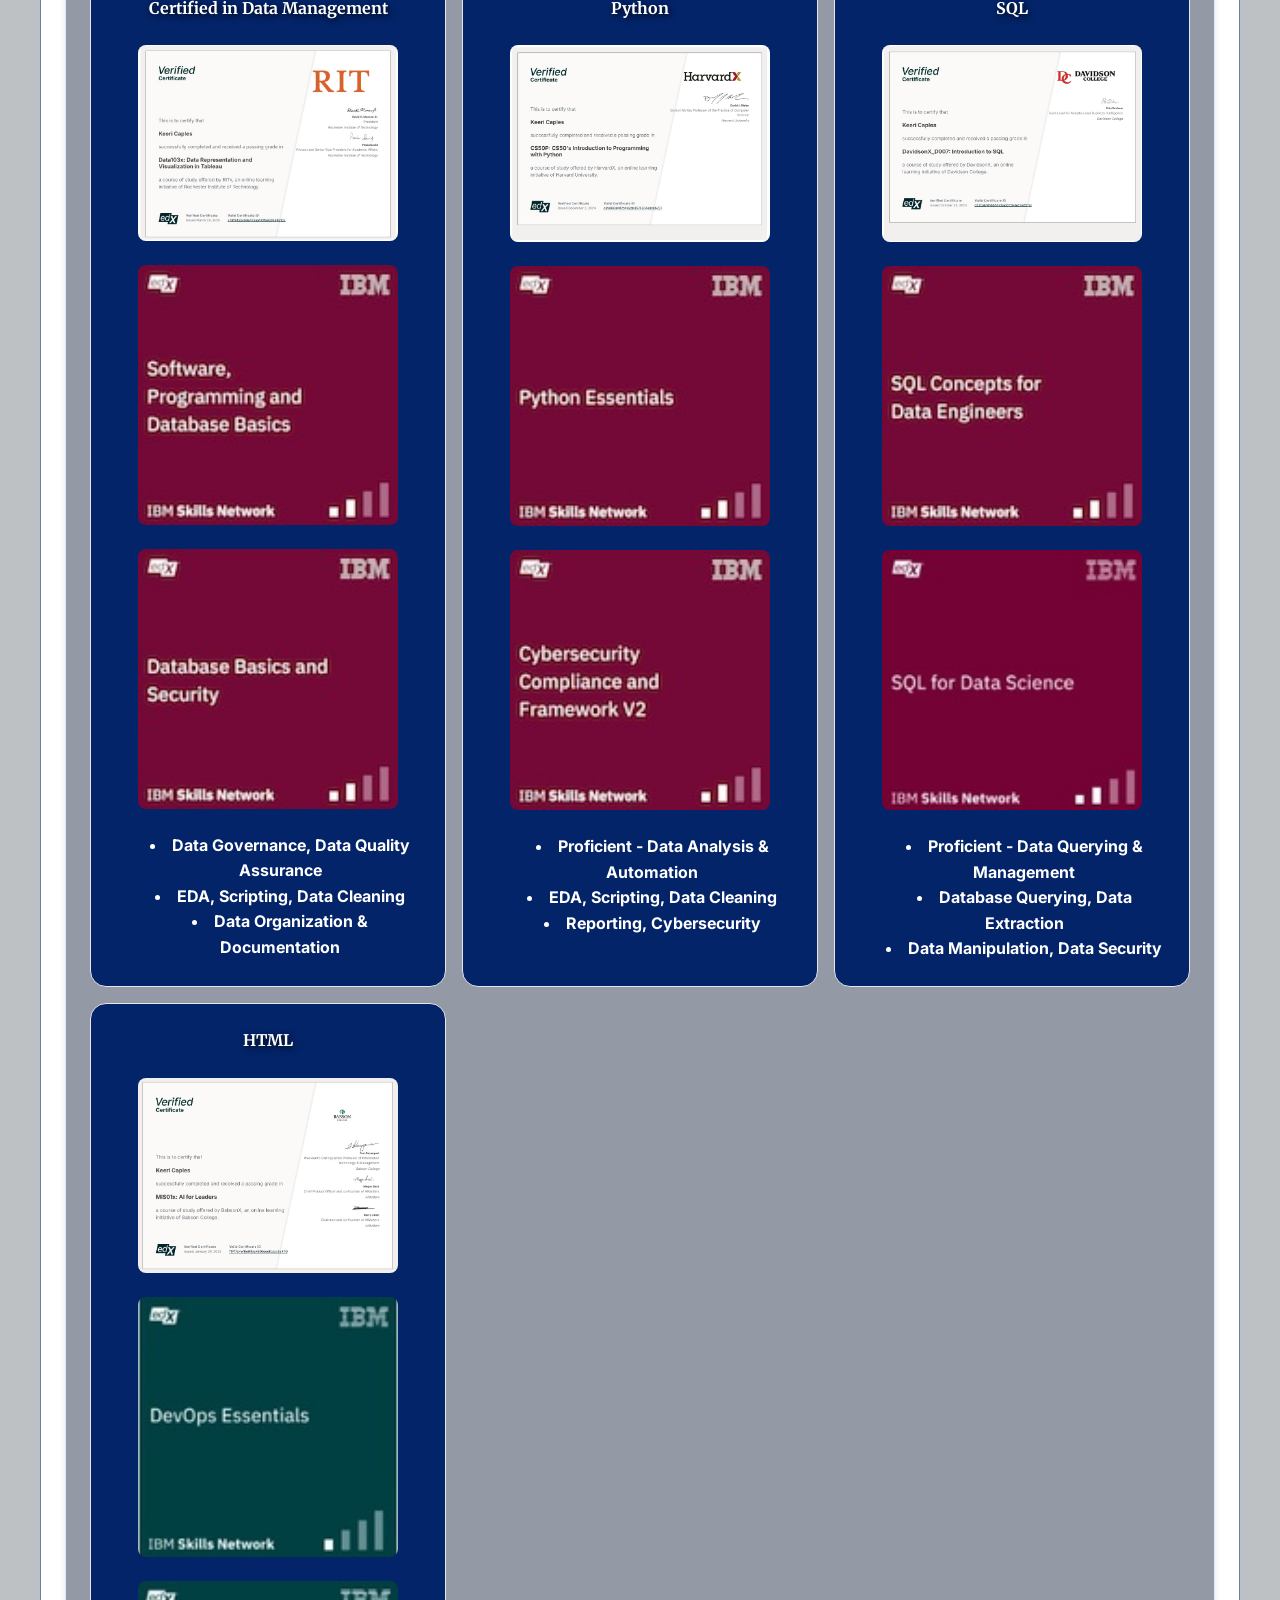
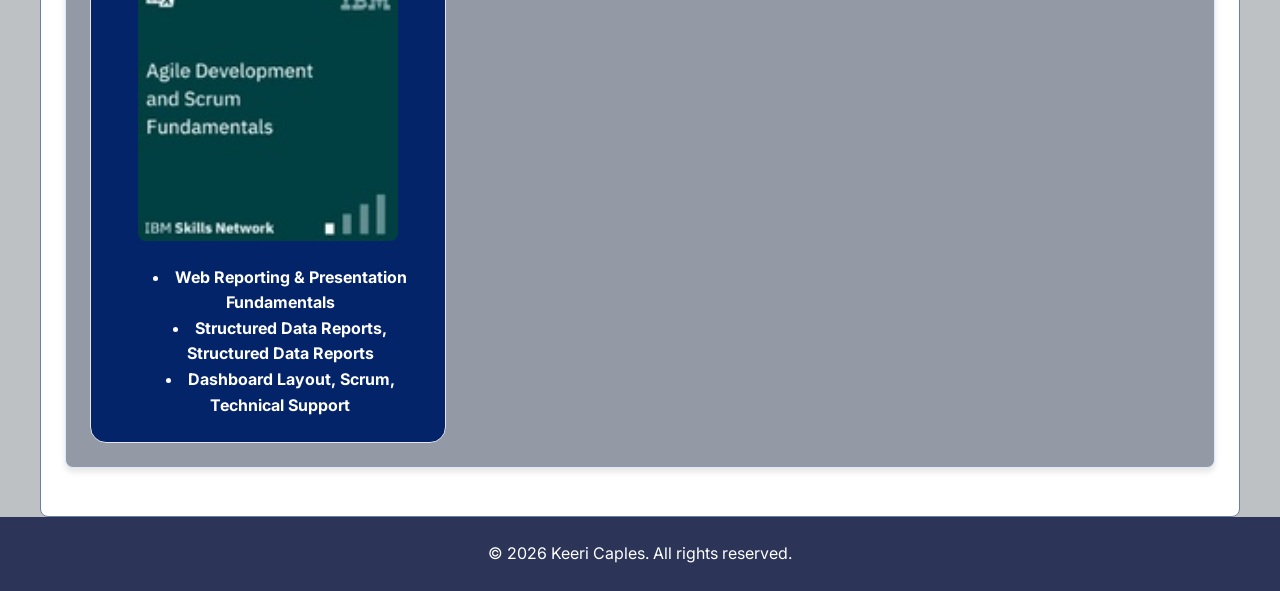
==== commit 21ab139f: "Chaning to "&amp;"  to prevent parsing errors" ====
--- a/index.html
+++ b/index.html
@@ -155,7 +155,7 @@
                             </a>
                         </p>
                         <ul class="skill-list">
-                            <li>Proficient - Data Querying & Management</li>
+                            <li>Proficient - Data Querying &amp; Management</li>
                             <li>Database Querying, Data Extraction</li>
                             <li>Data Manipulation, Data Security</li>
                         </ul>
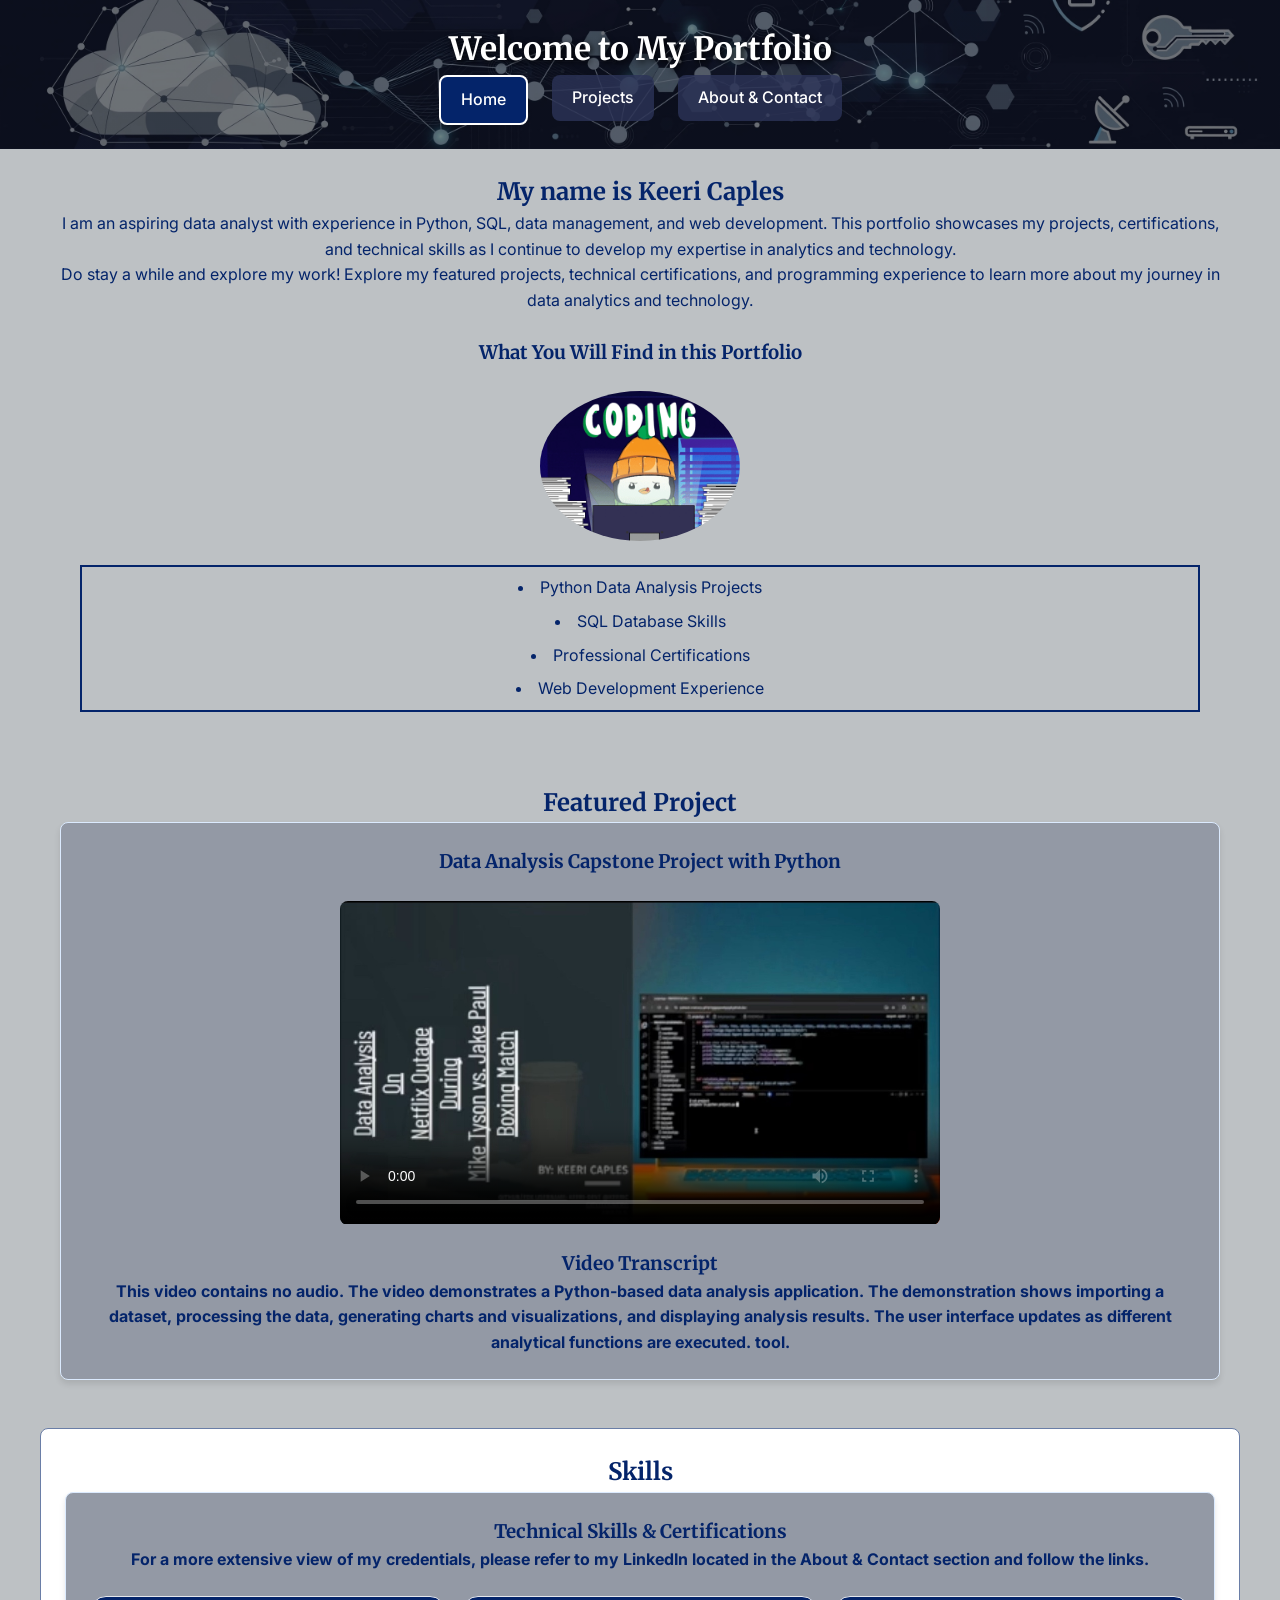
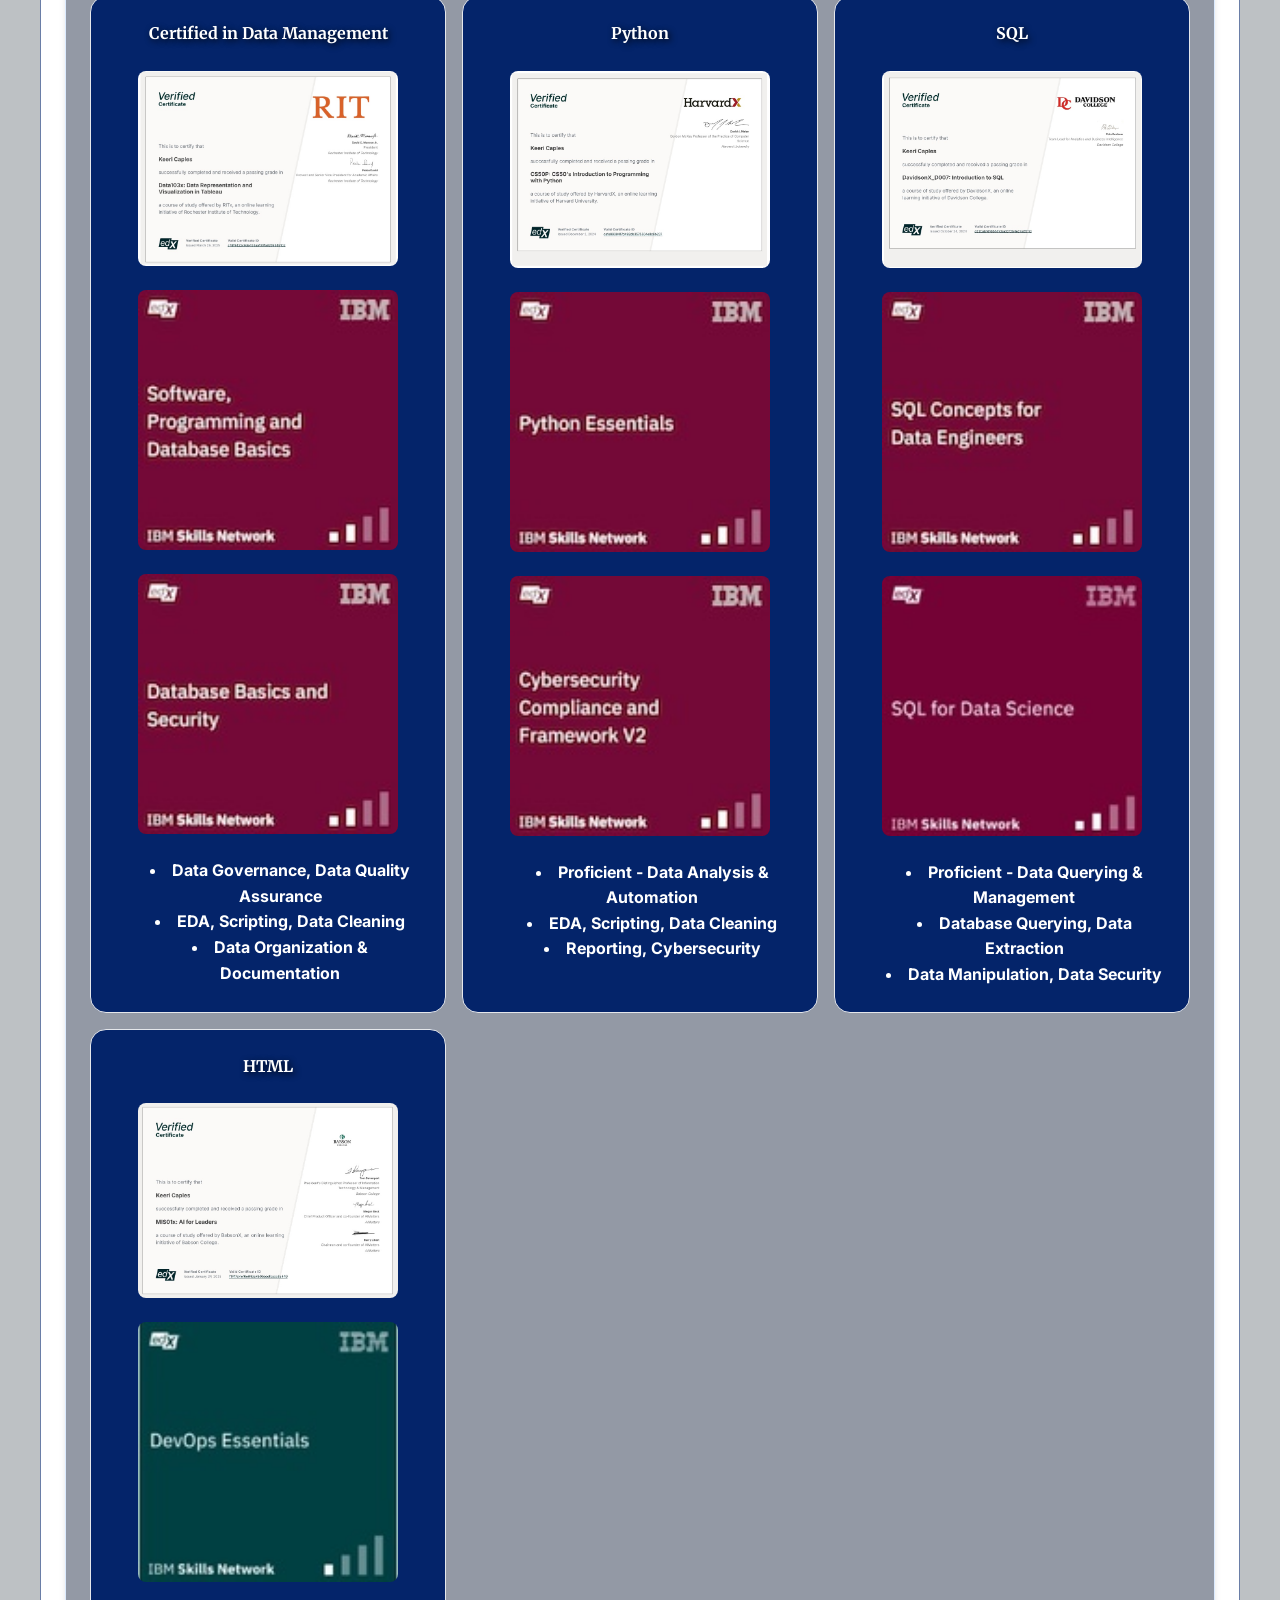
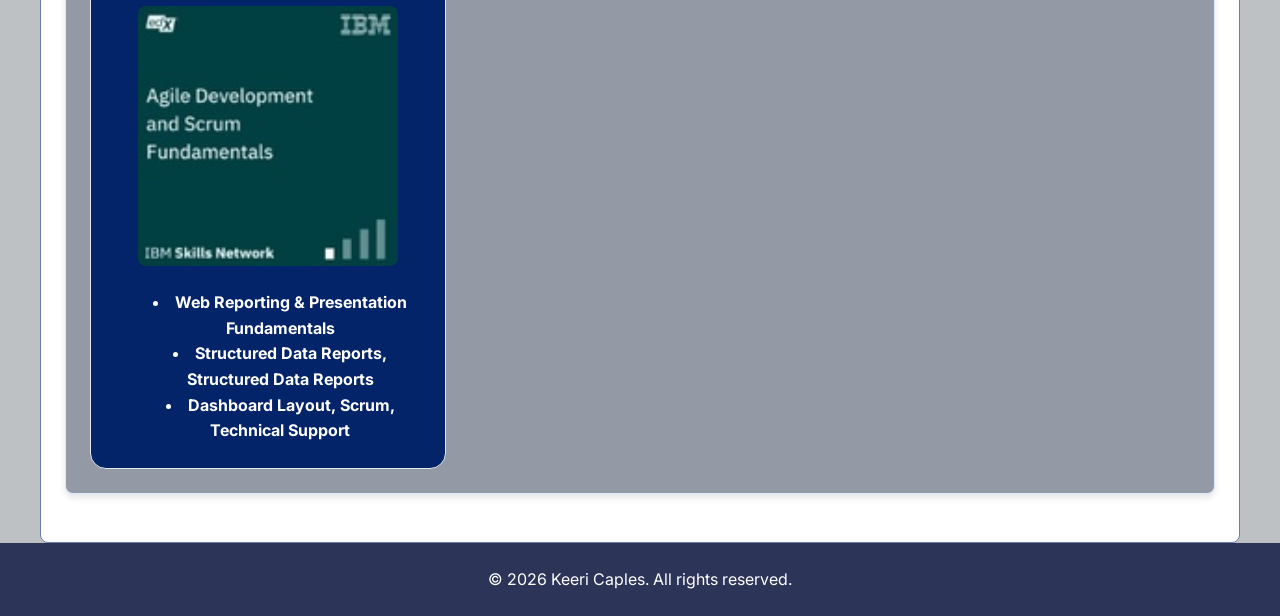
==== commit 6a5bb2a8: "Small caption change for AIM" ====
--- a/index.html
+++ b/index.html
@@ -7,6 +7,7 @@
     <title>Home | My Portfolio</title>
 
     <link rel="stylesheet" href="assets/css/styles.css">
+    <script src="assets/js/script.js" defer></script>
     <link rel="preconnect" href="https://fonts.googleapis.com">
     <link rel="preconnect" href="https://fonts.gstatic.com" crossorigin>
     <link
@@ -68,9 +69,10 @@
                 </video>
 
                 <h3>Video Transcript</h3>
-                <p>There is no audio available for this video. This video demonstrates my Python programming skills and
-                    shows its functionality as a data
-                    analysis
+                <p>This video contains no audio. The video demonstrates a Python-based data analysis application. The
+                    demonstration shows importing a dataset, processing the data, generating charts and visualizations,
+                    and displaying analysis results. The user interface updates as different analytical functions are
+                    executed.
                     tool.</p>
             </article>
         </section>
--- a/assets/css/styles.css
+++ b/assets/css/styles.css
@@ -271,6 +271,15 @@
     display: block;
 }
 
+.hidden {
+    display: none;
+}
+
+.input-error,
+textarea.error {
+    border: 2px solid #b91c1c;
+}
+
 /* SECTIONS */
 
 section {
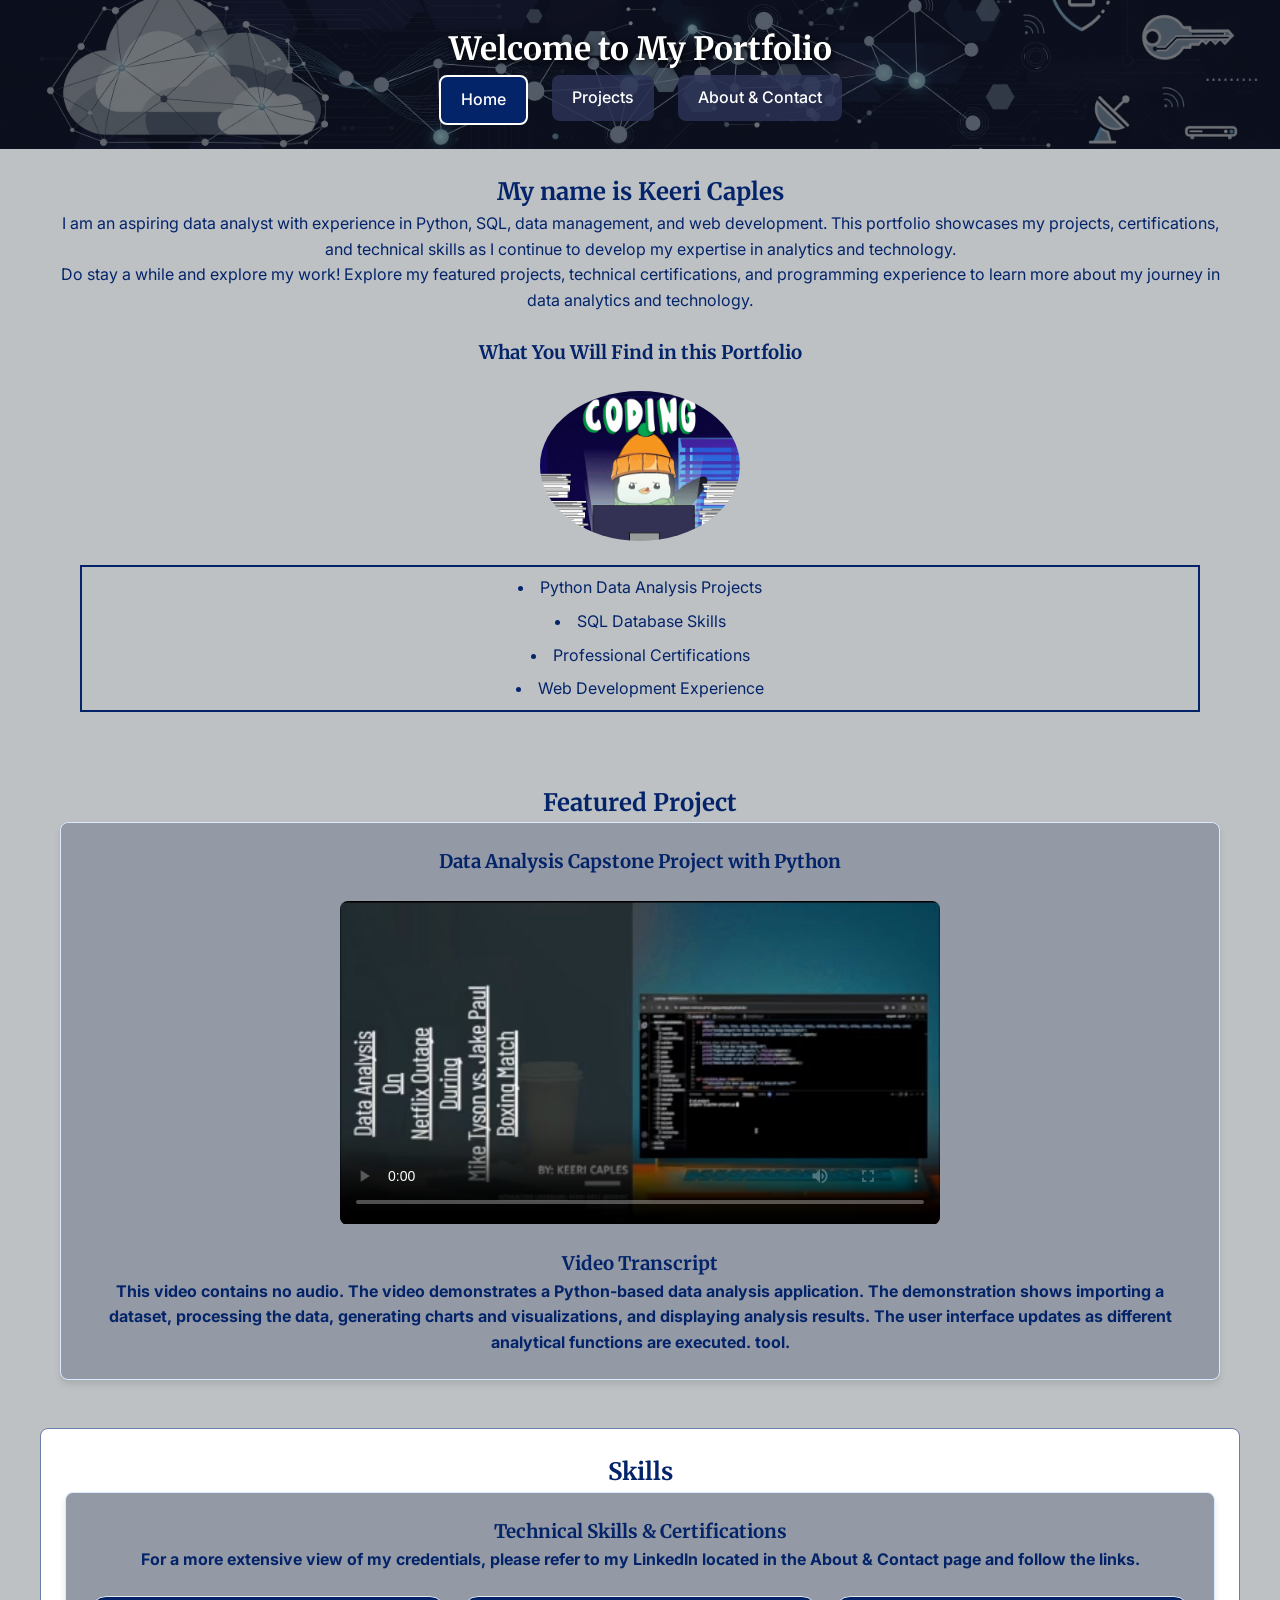
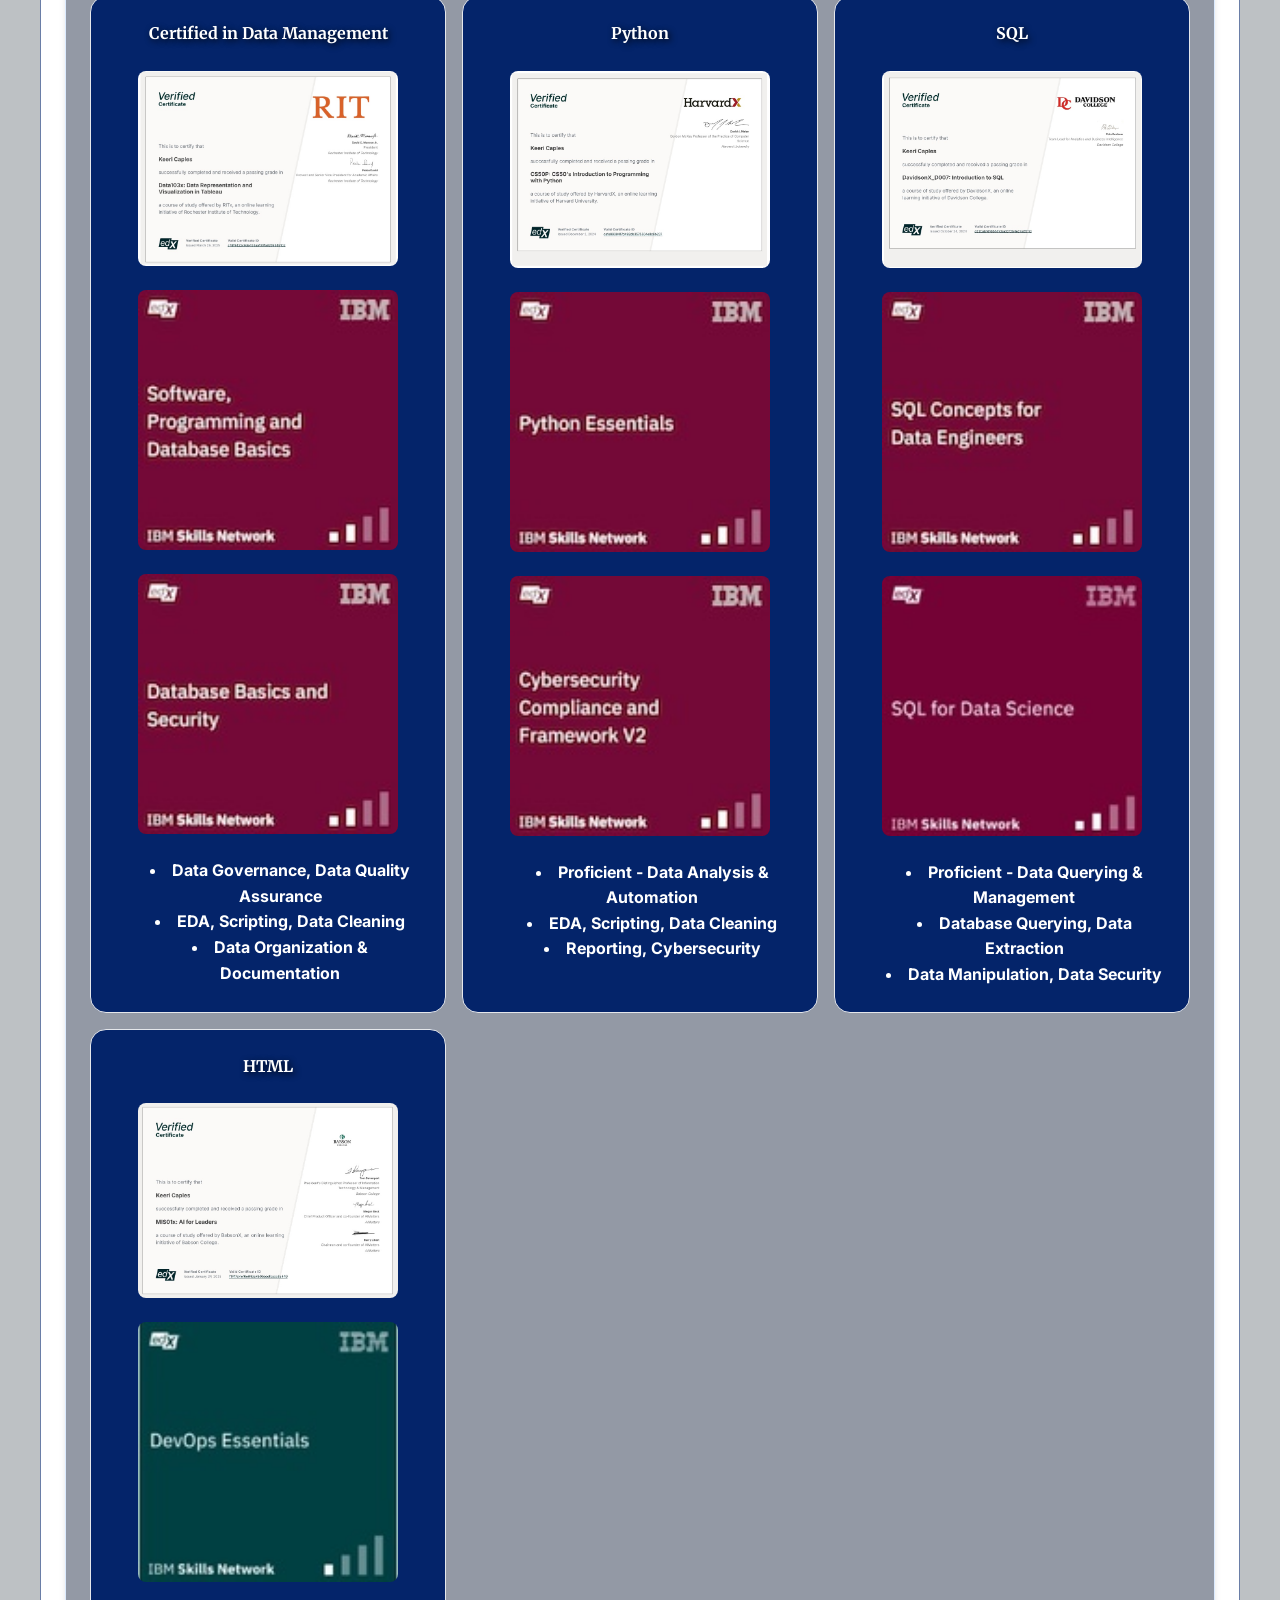
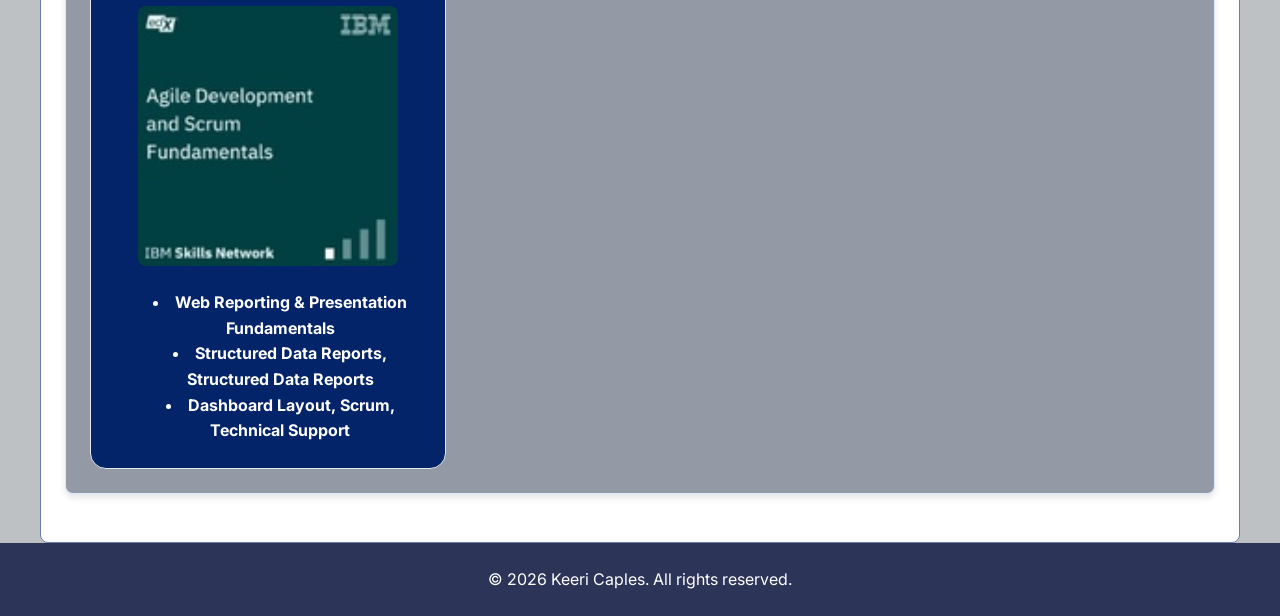
==== commit dd64635d: "Capstone_Project_Final_Draft" ====
--- a/index.html
+++ b/index.html
@@ -25,7 +25,7 @@
         <h1>Welcome to My Portfolio</h1>
         <nav aria-label="Main Navigation">
             <ul>
-                <li><a href="index.html" class="active">Home</a></li>
+                <li><a href="index.html" class="active" aria-current="page">Home</a></li>
                 <li><a href="projects.html">Projects</a></li>
                 <li><a href="about.html">About & Contact</a></li>
             </ul>
@@ -82,9 +82,7 @@
             <div class="card">
                 <h3>Technical Skills & Certifications</h3>
                 <p>For a more extensive view of my credentials, please refer to my LinkedIn located in the About &
-                    Contact</a> section
-                    and
-                    follow the links.
+                    Contact page and follow the links.
                 </p>
                 <div class="skills-grid">
 
--- a/assets/css/styles.css
+++ b/assets/css/styles.css
@@ -275,7 +275,7 @@
     display: none;
 }
 
-.input-error,
+input-error,
 textarea.error {
     border: 2px solid #b91c1c;
 }
